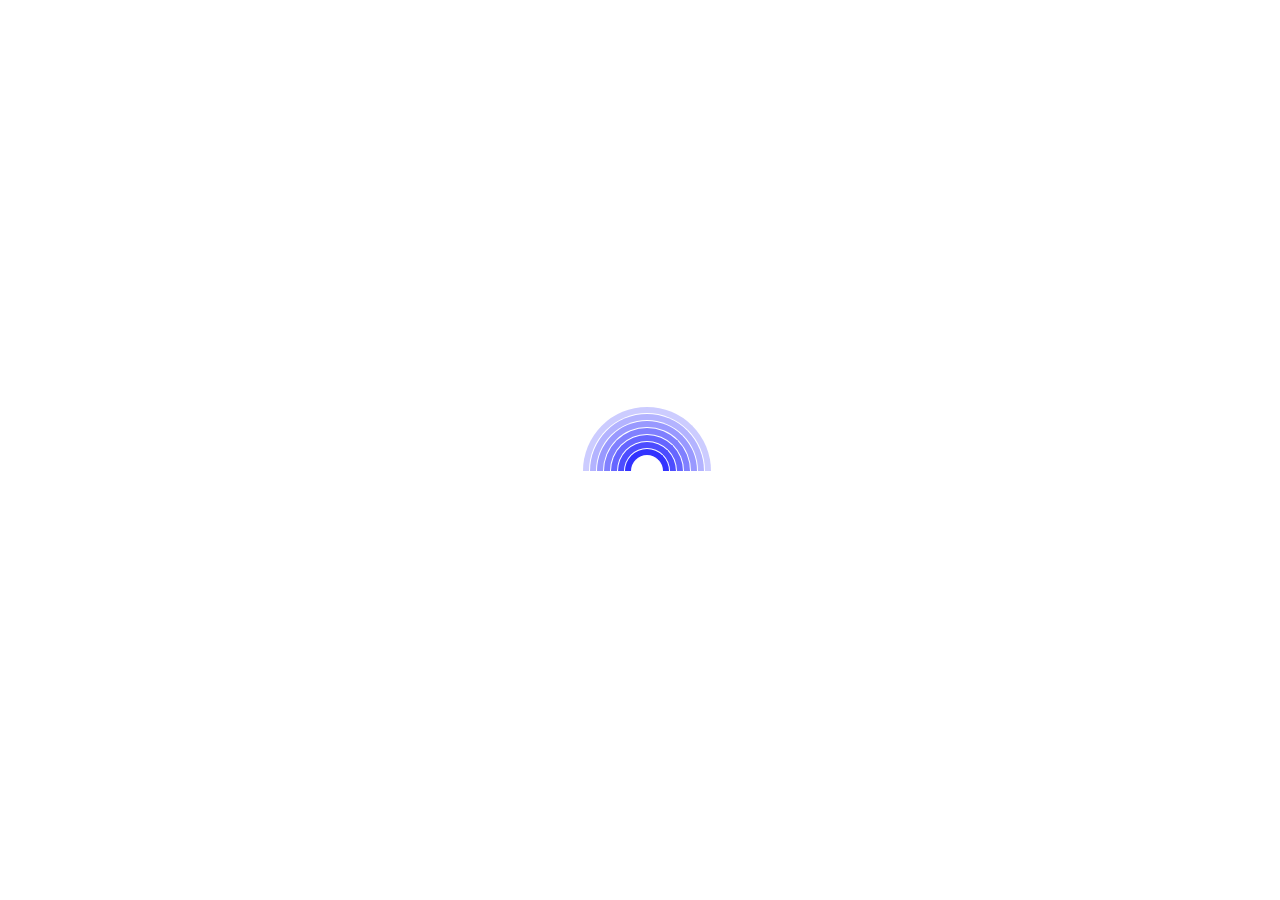
==== index.html @ db83b1b9 "host1" ====
<!DOCTYPE html>
<html lang="en">

<head>
	<meta charset="utf-8">
	<meta http-equiv="X-UA-Compatible" content="IE=edge">
	<meta name="viewport" content="width=device-width, initial-scale=1">
	<meta name="description" content="Deals with Rc Aircrafts and other aerospace related activities">
	<meta name="keywords" content="Marketing,New Drone Tech,Innovative Projects">
	<meta name="author" content="Aerounwired">
	<meta name="viewport" content="width=device-width, initial-scale=1.0">

	<title>Aerounwired - Home</title>
	<link rel="shortcut icon" href="images/title/AERO1.ico" />
	<!-- Bootstrap -->
	<link href="css/bootstrap.min.css" rel="stylesheet">
	<link href="css/owl.carousel.css" rel="stylesheet">
	<link rel="stylesheet" href="css/font-awesome.min.css">
	<link rel="stylesheet" href="css/animate.css">
	<link href="css/prettyPhoto.css" rel="stylesheet">
	<link href="css/style.css" rel="stylesheet" />
	<link href="css/profile.css" rel="stylesheet" />
	<link href="css/hover.css" rel="stylesheet" />
	<link href="css/h.css" rel="stylesheet" />
	<!-- HTML5 shim and Respond.js for IE8 support of HTML5 elements and media queries -->
	<!-- WARNING: Respond.js doesn't work if you view the page via file:// -->
	<!--[if lt IE 9]>
      <script src="https://oss.maxcdn.com/html5shiv/3.7.2/html5shiv.min.js"></script>
      <script src="https://oss.maxcdn.com/respond/1.4.2/respond.min.js"></script>
    <![endif]-->

</head>

<body onload="myFunction()" style="margin: 0px">
	<section id="loader" class="wrapper">
		<div class="spinner">
			<i></i>
			<i></i>
			<i></i>
			<i></i>
			<i></i>
			<i></i>
			<i></i>
		</div>
	</section>
	<div id="page" style="display: none">

		<header>
			<nav class="navbar navbar-default navbar-fixed-top" role="navigation">
				<div class="navigation">
					<div class="container">
						<div class="navbar-header">

							<button type="button" class="navbar-toggle collapsed" data-toggle="collapse"
								data-target=".navbar-collapse.collapse">
								<span class="sr-only">Toggle navigation</span>
								<span class="icon-bar"></span>
								<span class="icon-bar"></span>
								<span class="icon-bar"></span>
							</button>
							<div style="margin-left: 30px ">
								<img class="logo1" src="images/aelogo.jpg">
							</div>
						</div>

						<div class="navbar-collapse collapse">
							<div class="menu">
								<ul class="nav nav-tabs" role="tablist">
									<li role="presentation"><a href="index.html" class="active"
											style="color: #269abc">Home</a></li>
									<li role="presentation"><a href="about.html">About Us</a></li>
									<li role="presentation"><a href="project.html">Projects</a></li>
									<li role="presentation"><a href="gallery.html">Gallery</a></li>
									<li role="presentation"><a href="alumni.html">Alumni</a></li>
									<li role="presentation"><a href="contact.html">Contact Us</a></li>
								</ul>
							</div>
						</div>

					</div>
				</div>
			</nav>
		</header>

		<section id="main-slider" class="no-margin">
			<div class="carousel slide">
				<div class="carousel-inner">
					<div class="item active" style="background-image: url(images/plane.jpg)">
						<div class="container">
							<div class="row slide-margin">
								<div class="col-sm-6">
									<div class="carousel-content">
										<h2 class="animation animated-item-1">Aero<font size="6px"
												face="verdana,Andale Mono"><span style="color: blue">unwired</span>
											</font>
										</h2>
										<p class="animation animated-item-2">Sky was never the limit</p>

									</div>
								</div>



							</div>
						</div>
					</div>
					<!--/.item-->
				</div>
				<!--/.carousel-inner-->
			</div>
			<!--/.carousel-->
		</section>
		<!--/#main-slider-->

		<div class="feature">

			<div class="container">
				<div class="text-center">
					<h2>Projects</h2>
				</div>

				<div class="proj1">
					<div class="text-center">
						<div class="col-md-3">
							<div class="hi-icon-wrap hi-icon-effect wow fadeInDown" data-wow-duration="1000ms"
								data-wow-delay="300ms">
								<a href="project.html#drone" title="View project Drone"><i class="fa "><img width="50px"
											height="50px" src="images/projects/drone.png"></i></a>
								<h2>Drone</h2>
								<p>Surveillance</p>
							</div>
						</div>
						<div class="col-md-3">
							<div class="hi-icon-wrap hi-icon-effect wow fadeInDown" data-wow-duration="1000ms"
								data-wow-delay="600ms">
								<a href="project.html#tv" title="View project thrust vectoring"><i class="fa "><img
											width="50px" height="50px" src="images/projects/thrust.png"></i></a>
								<h2>Thrust Vectoring</h2>
								<p>Efficient manuverability</p>
							</div>
						</div>
						<div class="col-md-3">
							<div class="hi-icon-wrap hi-icon-effect wow fadeInDown" data-wow-duration="1000ms"
								data-wow-delay="900ms">
								<a href="project.html#fin" title="View project Rocket Aerodynamics"><i class="fa"><img
											width="50px" height="50px" src="images/projects/rocket.png"></i></a>
								<h2>Rocket Aerodynamics</h2>
								<p>Fin Stabilization</p>
							</div>
						</div>
						<div class="col-md-3">
							<div class="hi-icon-wrap hi-icon-effect wow fadeInDown" data-wow-duration="1000ms"
								data-wow-delay="1200ms">
								<a href="project.html#vtol" title="View project vtol"><i class="fa"><img width="50px"
											height="50px" src="images/projects/vtol.png"></i></a>
								<h2>VTOL</h2>
								<p>Faster Take-Off And Landing</p>
							</div>
						</div>

						<div class="col-md-3">
							<div class="hi-icon-wrap hi-icon-effect wow fadeInDown" data-wow-duration="1000ms"
								data-wow-delay="1500ms">
								<i class="fa"><img width="50px" height="50px" src="images/projects/hovercraft.png"></i>
								<h2>Hovercraft</h2>
								<p>Hover in style</p>
							</div>
						</div>

						<div class="col-md-3">
							<div class="hi-icon-wrap hi-icon-effect wow fadeInDown" data-wow-duration="1000ms"
								data-wow-delay="1800ms">
								<i class="fa"><img width="50px" height="50px" src="images/projects/ornithopter.png"></i>
								<h2>Ornithopter</h2>
								<p>Nature's Gifts</p>
							</div>
						</div>

						<div class="col-md-3">
							<div class="hi-icon-wrap hi-icon-effect wow fadeInDown" data-wow-duration="1000ms"
								data-wow-delay="2100ms">
								<i class="fa"><img width="50px" height="50px"
										src="images/projects/autonomousaircraft.png"></i>
								<h2>Autonomous Aircraft</h2>
								<p>New Era of Advancements</p>
							</div>
						</div>
						<div class="col-md-3">
							<div class="hi-icon-wrap hi-icon-effect wow fadeInDown" data-wow-duration="1000ms"
								data-wow-delay="2400ms">
								<i class="fa"><img width="50px" height="50px" src="images/projects/autogyro.png"></i>
								<h2>Autogyros</h2>
								<p>Brilliance in Conceptual Designx</p>
							</div>
						</div>


					</div>
				</div>




			</div>

		</div>



		<div class="about">
			<div class="container">
				<div class="col-md-6 wow fadeInDown" data-wow-duration="1000ms" data-wow-delay="300ms">
					<!--<h2 style="color: #b9def0">Videos</h2>-->
					<iframe width="100%" height="40%" src="https://www.youtube.com/embed/5TJd3Q3L1Hc" frameborder="0"
						allow="autoplay; encrypted-media" allowfullscreen></iframe>
					<p style="color: #b9def0">We at aerounwired aim to bring up the level and spirit of the club through
						compelling competitions and astounding models
					</p>
				</div>

				<div class="col-md-6 wow fadeInDown" data-wow-duration="1000ms" data-wow-delay="600ms">
					<h2 style="color: #b9def0">Get to know us</h2>
					<p style="color: #f0ad4e">"AeroUnwired" is an aero-modelling club, a branch of "Club Unwired",
						founded
						by the students of NIT Calicut who aspired to harness the knowledge of flight. <br>Inspired by
						the
						magnificent creatures with wings and technical aspects of the same, this club puts effort to
						build
						aircrafts and study the science of flight. The club offers knowledge to those who seek and
						invest
						their time in innovation. With a classic workspace to work, and supportive faculty members and
						seniors, this club welcomes all those who wish to learn. </p>


				</div>
			</div>
		</div>

		<div class="lates">
			<div class="container">
				<div class="text-center">
					<h2>Updates</h2>
				</div>

				<div class="col-md-4 wow fadeInDown" data-wow-duration="1000ms" data-wow-delay="300ms">
					<img src="images/updates/Pretathva_workshop.jpg" class="img-responsive " id="1"
						onclick="on1(this)" />
					<h3>Pre Tathva Workshop 2k19</h3>

				</div>

				<div id="displayy" onclick="off1(this)">

					<img class="ppp" src="images/updates/Pretathva_workshop.jpg" />
					<p class="para">
						<span class="head1" style="margin-top: 0px">Pretathva Workshop</span></br>

						<!-- An incredible idea combined with the determination and hardwork gives an array of beautiful
						features that will enrich a persons knowlegdge and his ability to shape things according to his
						needs.
 -->
						Fly!!! Hover!!! Did it work? Can we make things fly?<br>
And the answer is YES.<br>
Isn't it fascinating to know how things fly?  <br>
Well, what are you waiting for?<br>
Don't you want to fly your model?<br>
Come and get on board with us.<br>
AEROUNWIRED is here to take you to the skies.<br>
We proudly present to you our 2-day pre-Tathva workshop called<b> ICARUS</b>.<br>
Our workshop will have you complete one mesmerizing project.<br>
Book your tickets to fly high during your tenure at the NITC campus.<br>
Exclusively for first years.<br>
						<br>
						For more information contact <br><b> Arun  </b>: 7356469164<br>
						<b> Niveditha </b>: 9188477310<br>

						

					</p>

				</div>

				<div class="col-md-4 wow fadeInDown" data-wow-duration="1000ms" data-wow-delay="600ms">
					<img src="images/updates/stall.jpg" class="img-responsive" id="2" onclick="on1(this)" />
					<h3>Tathva 2019 stall</h3>
				</div>
				<div id="displayy1" onclick="off1(this)">

					<img class="ppp" src="images/updates/stall.jpg" />
					<p class="para">
						<span class="head1">Tathva Stall 2019</span></br>

						More information will be updated soon.
					</p>

				</div>

				<div class="col-md-4 wow fadeInDown" data-wow-duration="1000ms" data-wow-delay="100ms">
					<img src="images/updates/Albatross.jpg" class="img-responsive" id="3" onclick="on1(this)" />
					<h3>Albatross</h3>

				</div>
				<div id="displayy2" onclick="off1(this)">

					<img class="ppp" src="images/updates/Albatross.jpg" />
					<p class="para">
						<span class="head1">Albatross 2019</span></br>
						More information will be updated soon
					</p>

				</div>

			</div>
		</div>

		<section id="partner">
			<div class="container">
				<div class="center wow fadeInDown">
					<h2>Our Partners</h2>
					<p></p>
				</div>

				<div class="partners">
					<ul>
						<li style="min-height: 200px;min-width: 200px;display: inline-block"> <a
								href="http://www.glorodavionics.com/"><img class="img-responsive wow fadeInDown"
									data-wow-duration="1000ms" data-wow-delay="300ms"
									src="images/partners/logo3.png"></a>
						</li>
						<!--increase data wow delay for each sponser-->
					</ul>
				</div>
			</div>
			<!--/.container-->
		</section>
		<!--/#partner-->

		<div class="lates">
			<div class="container">








				<div class="c1">
					<h3 style="text-align:center">Location</h3>
					<div class="c2">

						Aero Unwired Workspace,<br>
						Student Amenities Centre,<br>
						NIT Calicut Campus,<br>
						Kozhikode,<br>
						Kerala.<br>
						Pin Code:673601

					</div>

				</div>



				<div style="border: none" class="c1">

					<h3 style="text-align:center">Get In Touch</h3>
					<div class="c2">

						<a class="gmail" href="mailto:aerounwired@nitc.ac.in" title="Contact us"> <img
								style="margin-top: -5px" src="images/title/gmail.png"> &nbsp aerounwired@nitc.ac.in </a>

					</div>

				</div>





			</div>


		</div>


		<footer>
			<div class="footer">
				<div class="container">

					<div class="college">
						<div class="col-md-6 c">
							<a href="http://www.nitc.ac.in"><img class="logo2" src="images/college/NITC_LOGO.png"></a>

							<div class=" cent" style="padding:5px">
								<p class="dis">National Institute of Technology<br>Calicut</p>
							</div>
						</div>
						<div class="col-md-6 cent " style="padding-top: 100px">
							<p class="dis1">Why Sponsor Us?</p>
							<div> Interested in sponsoring us. Start right now

								<!-- <div id="mySidepanel" class="sidepanel">
                                        <a href="javascript:void(0)" class="closebtn" onclick="closeNav()">×</a>
                                        <p> Why do we need your help?<br>
                                            Unfortunately, a major problem in participating in the above events is the lack of funds. Aero-Unwired intends to take part in the SAE ADC 2018 and Pragyan 2018. The team requires money for the fabrication of the plane, which requires balsa and for the electronic components which are used to control the plane. We are also involved in community projects for which we are short of money. Both events are coming soon and we need to start on these as soon as possible.
                                            Proceed to Milaap Crowdfunding site <a href="https://milaap.org/fundraisers/aerounwired">Milaap</a></p>
                                        <p>Contact Marketing Head for more info<a href="contact.html">Click here</a></p>
                                       
                                      </div>-->
								<div id="overlay1" onclick="off()">
									<div id="text1">

										<p class="hdd"> Why do we need your help?<br></p>
										<p class="hdd1">Unfortunately, a major problem in participating in the above
											events
											is the lack of funds. Aero-Unwired intends to take part in the SAE ADC 2020
											and
											Pragyan 2020. The team requires money for the fabrication of the plane,
											which
											requires balsa and for the electronic components which are used to control
											the
											plane. We are also involved in community projects for which we are short of
											money. Both events are coming soon and we need to start on these as soon as
											possible.
											<br><br>Proceed to Milaap Crowdfunding site <br><a class="hdd2"
												href="https://milaap.org/fundraisers/aerounwired">Milaap</a></p>
										<p class="hdd1">Contact Marketing Head for more info<br><a class="hdd2"
												href="contact.html">Click here</a></p>
									</div>
								</div>


								<div class="ion openbtn" onclick="on()">
									<div class="svg-wrapper">
										<svg height="60" width="320" xmlns="http://www.w3.org/2000/svg">
											<rect class="shape" height="60" width="320" />
										</svg>
										<div class="text">Sponsor</div>
									</div>
								</div>
							</div>
						</div>
						<div class="social-icon" style="text-align: center">
							<div class="col-md-12 font bounceIn">
								Follow us on social media
							</div>
							<div class="row">
								<a href="https://www.facebook.com/UnwiredAeroNitCalicut" class="f"><i
										class="fa fa-facebook"></i></a>
								<a href="https://www.linkedin.com/company/aerounwired/" class="linn"><i
										class="fa fa-linkedin"></i></a>
								<a href="https://www.youtube.com/channel/UCjcbbcK1VAgwusNnKY3JDrQ" class="yo"> <i
										class="fa fa-youtube-play"></i></a>
								<a href="https://www.instagram.com/club_aerounwired/" class="in"><i
										class="fa fa-instagram"></i></a>
							</div>
						</div>

						<div class="col-md-4 col-md-offset-4">
							<div class="copyright">
								Copyright @ClubAerounwired
							</div>

						</div>
					</div>

					<div class="pull-right">
						<a href="#home" class="scrollup"><i style="color: white" class="fa fa-angle-up fa-3x"></i></a>
					</div>
				</div>
		</footer>




	</div>

	<!-- jQuery (necessary for Bootstrap's JavaScript plugins) -->
	<script src="js/jquery-2.1.1.min.js"></script>
	<!-- Include all compiled plugins (below), or include individual files as needed -->
	<script src="js/bootstrap.min.js"></script>
	<script src="js/jquery.prettyPhoto.js"></script>
	<script src="js/jquery.isotope.min.js"></script>
	<script src="js/wow.min.js"></script>
	<script src="js/script.js"></script>
	<script src="js/functions.js"></script>
	<script src="js/owl.carousel.js"></script>
	<script>
		var myVar;
		var d = new Date();
		var day = d.getDay();
		var month = d.getMonth();

		function checkdate() {
			if (day > 12 && month > 3) {
				document.getElementById("update").style.display = "none";
			}
		}
		/*function openNav() {
		  document.getElementById("mySidepanel").style.width = "100%";
		}
		
		function closeNav() {
		  document.getElementById("mySidepanel").style.width = "0";
		}*/
		function on() {
			document.getElementById("overlay1").style.display = "block";
		}

		function off() {
			document.getElementById("overlay1").style.display = "none";
		}
		function myFunction() {
			myVar = setTimeout(showPage, 2500);
		}

		function showPage() {
			document.getElementById("loader").style.display = "none";
			document.getElementById("page").style.display = "block";
		}
		function on1(e) {

			var ab = e.id;
			if (ab == "1") {
				document.getElementById("displayy").style.animationName = "slide1";
				document.getElementById("displayy").style.display = "block";
			}
			else if (ab == "2") {

				document.getElementById("displayy1").style.animationName = "slide1";
				document.getElementById("displayy1").style.display = "block";

			}
			else if (ab == "3") {
				document.getElementById("displayy2").style.animationName = "slide1";
				document.getElementById("displayy2").style.display = "block";

			}
		}

		function off1(w) {
			var r = w.id;
			if (r == "displayy") {
				document.getElementById("displayy").style.animationName = "slide2";
				setTimeout(end, 500);
			}
			else if (r == "displayy1") {

				document.getElementById("displayy1").style.animationName = "slide2";
				setTimeout(end, 500);

			}
			else if (r == "displayy2") {
				document.getElementById("displayy2").style.animationName = "slide2";
				setTimeout(end, 500);

			}

		}
		function end() {
			document.getElementById("displayy").style.display = "none";
			document.getElementById("displayy1").style.display = "none";
			document.getElementById("displayy2").style.display = "none";
		}

	</script>

</body>

</html>
---- css/prettyPhoto.css ----
div.pp_default .pp_top,div.pp_default .pp_top .pp_middle,div.pp_default .pp_top .pp_left,div.pp_default .pp_top .pp_right,div.pp_default .pp_bottom,div.pp_default .pp_bottom .pp_left,div.pp_default .pp_bottom .pp_middle,div.pp_default .pp_bottom .pp_right{height:13px}
div.pp_default .pp_top .pp_left{background:url(../images/prettyPhoto/default/sprite.png) -78px -93px no-repeat}
div.pp_default .pp_top .pp_middle{background:url(../images/prettyPhoto/default/sprite_x.png) top left repeat-x}
div.pp_default .pp_top .pp_right{background:url(../images/prettyPhoto/default/sprite.png) -112px -93px no-repeat}
div.pp_default .pp_content .ppt{color:#f8f8f8}
div.pp_default .pp_content_container .pp_left{background:url(../images/prettyPhoto/default/sprite_y.png) -7px 0 repeat-y;padding-left:13px}
div.pp_default .pp_content_container .pp_right{background:url(../images/prettyPhoto/default/sprite_y.png) top right repeat-y;padding-right:13px}
div.pp_default .pp_next:hover{background:url(../images/prettyPhoto/default/sprite_next.png) center right no-repeat;cursor:pointer}
div.pp_default .pp_previous:hover{background:url(../images/prettyPhoto/default/sprite_prev.png) center left no-repeat;cursor:pointer}
div.pp_default .pp_expand{background:url(../images/prettyPhoto/default/sprite.png) 0 -29px no-repeat;cursor:pointer;width:28px;height:28px}
div.pp_default .pp_expand:hover{background:url(../images/prettyPhoto/default/sprite.png) 0 -56px no-repeat;cursor:pointer}
div.pp_default .pp_contract{background:url(../images/prettyPhoto/default/sprite.png) 0 -84px no-repeat;cursor:pointer;width:28px;height:28px}
div.pp_default .pp_contract:hover{background:url(../images/prettyPhoto/default/sprite.png) 0 -113px no-repeat;cursor:pointer}
div.pp_default .pp_close{width:30px;height:30px;background:url(../images/prettyPhoto/default/sprite.png) 2px 1px no-repeat;cursor:pointer}
div.pp_default .pp_gallery ul li a{background:url(../images/prettyPhoto/default/default_thumb.png) center center #f8f8f8;border:1px solid #aaa}
div.pp_default .pp_social{margin-top:7px}
div.pp_default .pp_gallery a.pp_arrow_previous,div.pp_default .pp_gallery a.pp_arrow_next{position:static;left:auto}
div.pp_default .pp_nav .pp_play,div.pp_default .pp_nav .pp_pause{background:url(../images/prettyPhoto/default/sprite.png) -51px 1px no-repeat;height:30px;width:30px}
div.pp_default .pp_nav .pp_pause{background-position:-51px -29px}
div.pp_default a.pp_arrow_previous,div.pp_default a.pp_arrow_next{background:url(../images/prettyPhoto/default/sprite.png) -31px -3px no-repeat;height:20px;width:20px;margin:4px 0 0}
div.pp_default a.pp_arrow_next{left:52px;background-position:-82px -3px}
div.pp_default .pp_content_container .pp_details{margin-top:5px}
div.pp_default .pp_nav{clear:none;height:30px;width:110px;position:relative}
div.pp_default .pp_nav .currentTextHolder{font-family:Georgia;font-style:italic;color:#999;font-size:11px;left:75px;line-height:25px;position:absolute;top:2px;margin:0;padding:0 0 0 10px}
div.pp_default .pp_close:hover,div.pp_default .pp_nav .pp_play:hover,div.pp_default .pp_nav .pp_pause:hover,div.pp_default .pp_arrow_next:hover,div.pp_default .pp_arrow_previous:hover{opacity:0.7}
div.pp_default .pp_description{font-size:11px;font-weight:700;line-height:14px;margin:5px 50px 5px 0}
div.pp_default .pp_bottom .pp_left{background:url(../images/prettyPhoto/default/sprite.png) -78px -127px no-repeat}
div.pp_default .pp_bottom .pp_middle{background:url(../images/prettyPhoto/default/sprite_x.png) bottom left repeat-x}
div.pp_default .pp_bottom .pp_right{background:url(../images/prettyPhoto/default/sprite.png) -112px -127px no-repeat}
div.pp_default .pp_loaderIcon{background:url(../images/prettyPhoto/default/loader.gif) center center no-repeat}
div.light_rounded .pp_top .pp_left{background:url(../images/prettyPhoto/light_rounded/sprite.png) -88px -53px no-repeat}
div.light_rounded .pp_top .pp_right{background:url(../images/prettyPhoto/light_rounded/sprite.png) -110px -53px no-repeat}
div.light_rounded .pp_next:hover{background:url(../images/prettyPhoto/light_rounded/btnNext.png) center right no-repeat;cursor:pointer}
div.light_rounded .pp_previous:hover{background:url(../images/prettyPhoto/light_rounded/btnPrevious.png) center left no-repeat;cursor:pointer}
div.light_rounded .pp_expand{background:url(../images/prettyPhoto/light_rounded/sprite.png) -31px -26px no-repeat;cursor:pointer}
div.light_rounded .pp_expand:hover{background:url(../images/prettyPhoto/light_rounded/sprite.png) -31px -47px no-repeat;cursor:pointer}
div.light_rounded .pp_contract{background:url(../images/prettyPhoto/light_rounded/sprite.png) 0 -26px no-repeat;cursor:pointer}
div.light_rounded .pp_contract:hover{background:url(../images/prettyPhoto/light_rounded/sprite.png) 0 -47px no-repeat;cursor:pointer}
div.light_rounded .pp_close{width:75px;height:22px;background:url(../images/prettyPhoto/light_rounded/sprite.png) -1px -1px no-repeat;cursor:pointer}
div.light_rounded .pp_nav .pp_play{background:url(../images/prettyPhoto/light_rounded/sprite.png) -1px -100px no-repeat;height:15px;width:14px}
div.light_rounded .pp_nav .pp_pause{background:url(../images/prettyPhoto/light_rounded/sprite.png) -24px -100px no-repeat;height:15px;width:14px}
div.light_rounded .pp_arrow_previous{background:url(../images/prettyPhoto/light_rounded/sprite.png) 0 -71px no-repeat}
div.light_rounded .pp_arrow_next{background:url(../images/prettyPhoto/light_rounded/sprite.png) -22px -71px no-repeat}
div.light_rounded .pp_bottom .pp_left{background:url(../images/prettyPhoto/light_rounded/sprite.png) -88px -80px no-repeat}
div.light_rounded .pp_bottom .pp_right{background:url(../images/prettyPhoto/light_rounded/sprite.png) -110px -80px no-repeat}
div.dark_rounded .pp_top .pp_left{background:url(../images/prettyPhoto/dark_rounded/sprite.png) -88px -53px no-repeat}
div.dark_rounded .pp_top .pp_right{background:url(../images/prettyPhoto/dark_rounded/sprite.png) -110px -53px no-repeat}
div.dark_rounded .pp_content_container .pp_left{background:url(../images/prettyPhoto/dark_rounded/contentPattern.png) top left repeat-y}
div.dark_rounded .pp_content_container .pp_right{background:url(../images/prettyPhoto/dark_rounded/contentPattern.png) top right repeat-y}
div.dark_rounded .pp_next:hover{background:url(../images/prettyPhoto/dark_rounded/btnNext.png) center right no-repeat;cursor:pointer}
div.dark_rounded .pp_previous:hover{background:url(../images/prettyPhoto/dark_rounded/btnPrevious.png) center left no-repeat;cursor:pointer}
div.dark_rounded .pp_expand{background:url(../images/prettyPhoto/dark_rounded/sprite.png) -31px -26px no-repeat;cursor:pointer}
div.dark_rounded .pp_expand:hover{background:url(../images/prettyPhoto/dark_rounded/sprite.png) -31px -47px no-repeat;cursor:pointer}
div.dark_rounded .pp_contract{background:url(../images/prettyPhoto/dark_rounded/sprite.png) 0 -26px no-repeat;cursor:pointer}
div.dark_rounded .pp_contract:hover{background:url(../images/prettyPhoto/dark_rounded/sprite.png) 0 -47px no-repeat;cursor:pointer}
div.dark_rounded .pp_close{width:75px;height:22px;background:url(../images/prettyPhoto/dark_rounded/sprite.png) -1px -1px no-repeat;cursor:pointer}
div.dark_rounded .pp_description{margin-right:85px;color:#fff}
div.dark_rounded .pp_nav .pp_play{background:url(../images/prettyPhoto/dark_rounded/sprite.png) -1px -100px no-repeat;height:15px;width:14px}
div.dark_rounded .pp_nav .pp_pause{background:url(../images/prettyPhoto/dark_rounded/sprite.png) -24px -100px no-repeat;height:15px;width:14px}
div.dark_rounded .pp_arrow_previous{background:url(../images/prettyPhoto/dark_rounded/sprite.png) 0 -71px no-repeat}
div.dark_rounded .pp_arrow_next{background:url(../images/prettyPhoto/dark_rounded/sprite.png) -22px -71px no-repeat}
div.dark_rounded .pp_bottom .pp_left{background:url(../images/prettyPhoto/dark_rounded/sprite.png) -88px -80px no-repeat}
div.dark_rounded .pp_bottom .pp_right{background:url(../images/prettyPhoto/dark_rounded/sprite.png) -110px -80px no-repeat}
div.dark_rounded .pp_loaderIcon{background:url(../images/prettyPhoto/dark_rounded/loader.gif) center center no-repeat}
div.dark_square .pp_left,div.dark_square .pp_middle,div.dark_square .pp_right,div.dark_square .pp_content{background:#000}
div.dark_square .pp_description{color:#fff;margin:0 85px 0 0}
div.dark_square .pp_loaderIcon{background:url(../images/prettyPhoto/dark_square/loader.gif) center center no-repeat}
div.dark_square .pp_expand{background:url(../images/prettyPhoto/dark_square/sprite.png) -31px -26px no-repeat;cursor:pointer}
div.dark_square .pp_expand:hover{background:url(../images/prettyPhoto/dark_square/sprite.png) -31px -47px no-repeat;cursor:pointer}
div.dark_square .pp_contract{background:url(../images/prettyPhoto/dark_square/sprite.png) 0 -26px no-repeat;cursor:pointer}
div.dark_square .pp_contract:hover{background:url(../images/prettyPhoto/dark_square/sprite.png) 0 -47px no-repeat;cursor:pointer}
div.dark_square .pp_close{width:75px;height:22px;background:url(../images/prettyPhoto/dark_square/sprite.png) -1px -1px no-repeat;cursor:pointer}
div.dark_square .pp_nav{clear:none}
div.dark_square .pp_nav .pp_play{background:url(../images/prettyPhoto/dark_square/sprite.png) -1px -100px no-repeat;height:15px;width:14px}
div.dark_square .pp_nav .pp_pause{background:url(../images/prettyPhoto/dark_square/sprite.png) -24px -100px no-repeat;height:15px;width:14px}
div.dark_square .pp_arrow_previous{background:url(../images/prettyPhoto/dark_square/sprite.png) 0 -71px no-repeat}
div.dark_square .pp_arrow_next{background:url(../images/prettyPhoto/dark_square/sprite.png) -22px -71px no-repeat}
div.dark_square .pp_next:hover{background:url(../images/prettyPhoto/dark_square/btnNext.png) center right no-repeat;cursor:pointer}
div.dark_square .pp_previous:hover{background:url(../images/prettyPhoto/dark_square/btnPrevious.png) center left no-repeat;cursor:pointer}
div.light_square .pp_expand{background:url(../images/prettyPhoto/light_square/sprite.png) -31px -26px no-repeat;cursor:pointer}
div.light_square .pp_expand:hover{background:url(../images/prettyPhoto/light_square/sprite.png) -31px -47px no-repeat;cursor:pointer}
div.light_square .pp_contract{background:url(../images/prettyPhoto/light_square/sprite.png) 0 -26px no-repeat;cursor:pointer}
div.light_square .pp_contract:hover{background:url(../images/prettyPhoto/light_square/sprite.png) 0 -47px no-repeat;cursor:pointer}
div.light_square .pp_close{width:75px;height:22px;background:url(../images/prettyPhoto/light_square/sprite.png) -1px -1px no-repeat;cursor:pointer}
div.light_square .pp_nav .pp_play{background:url(../images/prettyPhoto/light_square/sprite.png) -1px -100px no-repeat;height:15px;width:14px}
div.light_square .pp_nav .pp_pause{background:url(../images/prettyPhoto/light_square/sprite.png) -24px -100px no-repeat;height:15px;width:14px}
div.light_square .pp_arrow_previous{background:url(../images/prettyPhoto/light_square/sprite.png) 0 -71px no-repeat}
div.light_square .pp_arrow_next{background:url(../images/prettyPhoto/light_square/sprite.png) -22px -71px no-repeat}
div.light_square .pp_next:hover{background:url(../images/prettyPhoto/light_square/btnNext.png) center right no-repeat;cursor:pointer}
div.light_square .pp_previous:hover{background:url(../images/prettyPhoto/light_square/btnPrevious.png) center left no-repeat;cursor:pointer}
div.facebook .pp_top .pp_left{background:url(../images/prettyPhoto/facebook/sprite.png) -88px -53px no-repeat}
div.facebook .pp_top .pp_middle{background:url(../images/prettyPhoto/facebook/contentPatternTop.png) top left repeat-x}
div.facebook .pp_top .pp_right{background:url(../images/prettyPhoto/facebook/sprite.png) -110px -53px no-repeat}
div.facebook .pp_content_container .pp_left{background:url(../images/prettyPhoto/facebook/contentPatternLeft.png) top left repeat-y}
div.facebook .pp_content_container .pp_right{background:url(../images/prettyPhoto/facebook/contentPatternRight.png) top right repeat-y}
div.facebook .pp_expand{background:url(../images/prettyPhoto/facebook/sprite.png) -31px -26px no-repeat;cursor:pointer}
div.facebook .pp_expand:hover{background:url(../images/prettyPhoto/facebook/sprite.png) -31px -47px no-repeat;cursor:pointer}
div.facebook .pp_contract{background:url(../images/prettyPhoto/facebook/sprite.png) 0 -26px no-repeat;cursor:pointer}
div.facebook .pp_contract:hover{background:url(../images/prettyPhoto/facebook/sprite.png) 0 -47px no-repeat;cursor:pointer}
div.facebook .pp_close{width:22px;height:22px;background:url(../images/prettyPhoto/facebook/sprite.png) -1px -1px no-repeat;cursor:pointer}
div.facebook .pp_description{margin:0 37px 0 0}
div.facebook .pp_loaderIcon{background:url(../images/prettyPhoto/facebook/loader.gif) center center no-repeat}
div.facebook .pp_arrow_previous{background:url(../images/prettyPhoto/facebook/sprite.png) 0 -71px no-repeat;height:22px;margin-top:0;width:22px}
div.facebook .pp_arrow_previous.disabled{background-position:0 -96px;cursor:default}
div.facebook .pp_arrow_next{background:url(../images/prettyPhoto/facebook/sprite.png) -32px -71px no-repeat;height:22px;margin-top:0;width:22px}
div.facebook .pp_arrow_next.disabled{background-position:-32px -96px;cursor:default}
div.facebook .pp_nav{margin-top:0}
div.facebook .pp_nav p{font-size:15px;padding:0 3px 0 4px}
div.facebook .pp_nav .pp_play{background:url(../images/prettyPhoto/facebook/sprite.png) -1px -123px no-repeat;height:22px;width:22px}
div.facebook .pp_nav .pp_pause{background:url(../images/prettyPhoto/facebook/sprite.png) -32px -123px no-repeat;height:22px;width:22px}
div.facebook .pp_next:hover{background:url(../images/prettyPhoto/facebook/btnNext.png) center right no-repeat;cursor:pointer}
div.facebook .pp_previous:hover{background:url(../images/prettyPhoto/facebook/btnPrevious.png) center left no-repeat;cursor:pointer}
div.facebook .pp_bottom .pp_left{background:url(../images/prettyPhoto/facebook/sprite.png) -88px -80px no-repeat}
div.facebook .pp_bottom .pp_middle{background:url(../images/prettyPhoto/facebook/contentPatternBottom.png) top left repeat-x}
div.facebook .pp_bottom .pp_right{background:url(../images/prettyPhoto/facebook/sprite.png) -110px -80px no-repeat}
div.pp_pic_holder a:focus{outline:none}
div.pp_overlay{background:#000;display:none;left:0;position:absolute;top:0;width:100%;z-index:9500}
div.pp_pic_holder{display:none;position:absolute;width:100px;z-index:10000}
.pp_content{height:40px;min-width:40px}
* html .pp_content{width:40px}
.pp_content_container{position:relative;text-align:left;width:100%}
.pp_content_container .pp_left{padding-left:20px}
.pp_content_container .pp_right{padding-right:20px}
.pp_content_container .pp_details{float:left;margin:10px 0 2px}
.pp_description{display:none;margin:0}
.pp_social{float:left;margin:0}
.pp_social .facebook{float:left;margin-left:5px;width:55px;overflow:hidden}
.pp_social .twitter{float:left}
.pp_nav{clear:right;float:left;margin:3px 10px 0 0}
.pp_nav p{float:left;white-space:nowrap;margin:2px 4px}
.pp_nav .pp_play,.pp_nav .pp_pause{float:left;margin-right:4px;text-indent:-10000px}
a.pp_arrow_previous,a.pp_arrow_next{display:block;float:left;height:15px;margin-top:3px;overflow:hidden;text-indent:-10000px;width:14px}
.pp_hoverContainer{position:absolute;top:0;width:100%;z-index:2000}
.pp_gallery{display:none;left:50%;margin-top:-50px;position:absolute;z-index:10000}
.pp_gallery div{float:left;overflow:hidden;position:relative}
.pp_gallery ul{float:left;height:35px;position:relative;white-space:nowrap;margin:0 0 0 5px;padding:0}
.pp_gallery ul a{border:1px rgba(0,0,0,0.5) solid;display:block;float:left;height:33px;overflow:hidden}
.pp_gallery ul a img{border:0}
.pp_gallery li{display:block;float:left;margin:0 5px 0 0;padding:0}
.pp_gallery li.default a{background:url(../images/prettyPhoto/facebook/default_thumbnail.gif) 0 0 no-repeat;display:block;height:33px;width:50px}
.pp_gallery .pp_arrow_previous,.pp_gallery .pp_arrow_next{margin-top:7px!important}
a.pp_next{background:url(../images/prettyPhoto/light_rounded/btnNext.png) 10000px 10000px no-repeat;display:block;float:right;height:100%;text-indent:-10000px;width:49%}
a.pp_previous{background:url(../images/prettyPhoto/light_rounded/btnNext.png) 10000px 10000px no-repeat;display:block;float:left;height:100%;text-indent:-10000px;width:49%}
a.pp_expand,a.pp_contract{cursor:pointer;display:none;height:20px;position:absolute;right:30px;text-indent:-10000px;top:10px;width:20px;z-index:20000}
a.pp_close{position:absolute;right:0;top:0;display:block;line-height:22px;text-indent:-10000px}
.pp_loaderIcon{display:block;height:24px;left:50%;position:absolute;top:50%;width:24px;margin:-12px 0 0 -12px}
#pp_full_res{line-height:1!important}
#pp_full_res .pp_inline{text-align:left}
#pp_full_res .pp_inline p{margin:0 0 15px}
div.ppt{color:#fff;display:none;font-size:17px;z-index:9999;margin:0 0 5px 15px}
div.pp_default .pp_content,div.light_rounded .pp_content{background-color:#fff}
div.pp_default #pp_full_res .pp_inline,div.light_rounded .pp_content .ppt,div.light_rounded #pp_full_res .pp_inline,div.light_square .pp_content .ppt,div.light_square #pp_full_res .pp_inline,div.facebook .pp_content .ppt,div.facebook #pp_full_res .pp_inline{color:#000}
div.pp_default .pp_gallery ul li a:hover,div.pp_default .pp_gallery ul li.selected a,.pp_gallery ul a:hover,.pp_gallery li.selected a{border-color:#fff}
div.pp_default .pp_details,div.light_rounded .pp_details,div.dark_rounded .pp_details,div.dark_square .pp_details,div.light_square .pp_details,div.facebook .pp_details{position:relative}
div.light_rounded .pp_top .pp_middle,div.light_rounded .pp_content_container .pp_left,div.light_rounded .pp_content_container .pp_right,div.light_rounded .pp_bottom .pp_middle,div.light_square .pp_left,div.light_square .pp_middle,div.light_square .pp_right,div.light_square .pp_content,div.facebook .pp_content{background:#fff}
div.light_rounded .pp_description,div.light_square .pp_description{margin-right:85px}
div.light_rounded .pp_gallery a.pp_arrow_previous,div.light_rounded .pp_gallery a.pp_arrow_next,div.dark_rounded .pp_gallery a.pp_arrow_previous,div.dark_rounded .pp_gallery a.pp_arrow_next,div.dark_square .pp_gallery a.pp_arrow_previous,div.dark_square .pp_gallery a.pp_arrow_next,div.light_square .pp_gallery a.pp_arrow_previous,div.light_square .pp_gallery a.pp_arrow_next{margin-top:12px!important}
div.light_rounded .pp_arrow_previous.disabled,div.dark_rounded .pp_arrow_previous.disabled,div.dark_square .pp_arrow_previous.disabled,div.light_square .pp_arrow_previous.disabled{background-position:0 -87px;cursor:default}
div.light_rounded .pp_arrow_next.disabled,div.dark_rounded .pp_arrow_next.disabled,div.dark_square .pp_arrow_next.disabled,div.light_square .pp_arrow_next.disabled{background-position:-22px -87px;cursor:default}
div.light_rounded .pp_loaderIcon,div.light_square .pp_loaderIcon{background:url(../images/prettyPhoto/light_rounded/loader.gif) center center no-repeat}
div.dark_rounded .pp_top .pp_middle,div.dark_rounded .pp_content,div.dark_rounded .pp_bottom .pp_middle{background:url(../images/prettyPhoto/dark_rounded/contentPattern.png) top left repeat}
div.dark_rounded .currentTextHolder,div.dark_square .currentTextHolder{color:#c4c4c4}
div.dark_rounded #pp_full_res .pp_inline,div.dark_square #pp_full_res .pp_inline{color:#fff}
.pp_top,.pp_bottom{height:20px;position:relative}
* html .pp_top,* html .pp_bottom{padding:0 20px}
.pp_top .pp_left,.pp_bottom .pp_left{height:20px;left:0;position:absolute;width:20px}
.pp_top .pp_middle,.pp_bottom .pp_middle{height:20px;left:20px;position:absolute;right:20px}
* html .pp_top .pp_middle,* html .pp_bottom .pp_middle{left:0;position:static}
.pp_top .pp_right,.pp_bottom .pp_right{height:20px;left:auto;position:absolute;right:0;top:0;width:20px}
.pp_fade,.pp_gallery li.default a img{display:none}
---- css/style.css ----
/* ==== Google font ==== */
@import url(
  http://fonts.googleapis.com/css?family=Open+Sans:400,
  300,
  700,
  600
);
@import url("font-awesome.css");
/* ==== overwrite bootstrap standard ==== */
@import url("animate.css");
#displayy, #displayy1, #displayy2 {
  display: none;
  position: fixed;
  left: 0;
  top: 0;
  height: 100%;
  width: 100%;
  background-color: #000;
  animation:slide1 .5s ease-in-out;
  
  padding: 10% 0;
  z-index: 1;
}
.para {
  position: relative;
  color: white;
  width: 50%;
  float: right;
  padding: 10% 10%;

  vertical-align: middle;
  text-align: center;
}
@keyframes slide1 {
  from {
    opacity: 0;
    top:100%;
    left: 100%;
  
  }
  to {
    opacity: 0.9;
    top: 0;
    left:0;}
}

@keyframes slide2 {
  
  from {
    opacity: 0.9;
    top: 0;
    left:0;}
    to{
    opacity: 0;
    top:100%;
    left: 100%;
  
  }
}
.ppp {
  opacity: 1 !important;
  z-index: 1;
    position: relative;
  float: left;
  left: 0;
  width: 50%;
  padding: 5%;
 
  text-align: center;
  display: inline-block;
}


.c {
  padding-top: 40px;
}
.ion {
  margin-top: 50px;
  height: auto;
  padding: 15px;
  text-align: center;
}
.cent {
  text-align: center;
  padding-top: 40px;
}
.dis {
  color: white;
  font-size: 1.3em;
  font-weight: 200;
  font-family: GT Walsheim, Sans-serif;
}
.dis1 {
  color: white;
  font-size: 1.5em;
  font-weight: 700;
  font-family: Palanquin, Montserrat;
}
.college {
  width: 100%;
  height: auto;
  color: white;

  text-align: center;
}
.logo2 {
  height: 10em;
  width: 8em;
}
.colo {
  background-color: #87cefa;
  padding: 20px;
  width: 100%;
  height: 250px;
}
.al {
  width: 80%;
  height: 2px;
  display: inline-block;
  background-color: #dcdcdc;
}
.title2 {
  letter-spacing: 3px;
  font-weight: 400;

  font-family: Good Times;
}
.rectangle {
  height: 2px;
  align: center;
  position: absolute;
  background-color: black;

  animation-name: rec;
  animation-timing-function: 0.3s ease-in;
  animation-duration: 3s;

  animation-iteration-count: infinite;
}
.rectangle1 {
  height: 2px;
  position: absolute;
  z-index: -100000;

  background-color: #6666ff;

  animation-name: rec1;
  animation-timing-function: 0.9s ease-in;
  animation-duration: 3s;

  animation-iteration-count: infinite;
}
@keyframes rec {
  0% {
    width: 0px;
    left: 50%;
  }
  30% {
    width: 30%;
    left: 60%;
  }
  70% {
    width: 30%;
    left: 10%;
  }
  100% {
    width: 0px;
    left: 50%;
  }
}
@keyframes rec1 {
  0% {
    width: 0px;
    left: 100%;
  }
  25% {
    width: 30%;
    right: 60%;
  }
  50% {
    width: 2px;
    height: 2px;
    left: 10%;
    top: 80%;
  }
  75% {
    width: 2px;
    height: 30%;
    left: 10%;
    top: 50%;
  }
  100% {
    width: 0px;
    left: 10%;
    top: 0%;
  }
}
#page {
  height: auto;
  width: auto;
  animation-name: k;
  animation-duration: 2s;
}
@keyframes k {
  from {
    opacity: 0;
  }
  to {
    opacity: 1;
  }
}

* {
  -webkit-box-sizing: border-box;
  -moz-box-sizing: border-box;
  box-sizing: border-box;
}

section.wrapper {
  padding: 40px 0;
  position: absolute;
  left: 45%;
  top: 40%;
  z-index: 1;
  animation-name: k;
  animation-duration: 2s;
  animation-timing-function: ease-in-out;
}
section.wrapper.dark {
  background: #313134;
}

div.spinner {
  -moz-animation: rotate 10s infinite linear;
  -webkit-animation: rotate 10s infinite linear;
  animation: rotate 10s infinite linear;
  position: relative;
  display: block;
  margin: auto;
  width: 142px;
  height: 142px;
}
div.spinner i {
  -moz-animation: rotate 3s infinite cubic-bezier(0.09, 0.6, 0.8, 0.03);
  -webkit-animation: rotate 3s infinite cubic-bezier(0.09, 0.6, 0.8, 0.03);
  animation: rotate 3s infinite cubic-bezier(0.09, 0.6, 0.8, 0.03);
  -moz-transform-origin: 50% 100% 0;
  -webkit-transform-origin: 50% 100% 0;
  transform-origin: 50% 100% 0;
  position: absolute;
  display: inline-block;
  top: 50%;
  left: 50%;
  border: solid 6px transparent;
  border-bottom: none;
}
div.spinner i:nth-child(1) {
  -moz-animation-timing-function: cubic-bezier(0.09, 0.3, 0.12, 0.03);
  -webkit-animation-timing-function: cubic-bezier(0.09, 0.3, 0.12, 0.03);
  animation-timing-function: cubic-bezier(0.09, 0.3, 0.12, 0.03);
  width: 44px;
  height: 22px;
  margin-top: -22px;
  margin-left: -22px;
  border-color: #3333ff;
  border-top-left-radius: 36px;
  border-top-right-radius: 36px;
}
div.spinner i:nth-child(2) {
  -moz-animation-timing-function: cubic-bezier(0.09, 0.6, 0.24, 0.03);
  -webkit-animation-timing-function: cubic-bezier(0.09, 0.6, 0.24, 0.03);
  animation-timing-function: cubic-bezier(0.09, 0.6, 0.24, 0.03);
  width: 58px;
  height: 29px;
  margin-top: -29px;
  margin-left: -29px;
  border-color: #4d4dff;
  border-top-left-radius: 42px;
  border-top-right-radius: 42px;
}
div.spinner i:nth-child(3) {
  -moz-animation-timing-function: cubic-bezier(0.09, 0.9, 0.36, 0.03);
  -webkit-animation-timing-function: cubic-bezier(0.09, 0.9, 0.36, 0.03);
  animation-timing-function: cubic-bezier(0.09, 0.9, 0.36, 0.03);
  width: 72px;
  height: 36px;
  margin-top: -36px;
  margin-left: -36px;
  border-color: #6666ff;
  border-top-left-radius: 48px;
  border-top-right-radius: 48px;
}
div.spinner i:nth-child(4) {
  -moz-animation-timing-function: cubic-bezier(0.09, 1.2, 0.48, 0.03);
  -webkit-animation-timing-function: cubic-bezier(0.09, 1.2, 0.48, 0.03);
  animation-timing-function: cubic-bezier(0.09, 1.2, 0.48, 0.03);
  width: 86px;
  height: 43px;
  margin-top: -43px;
  margin-left: -43px;
  border-color: #8080ff;
  border-top-left-radius: 54px;
  border-top-right-radius: 54px;
}
div.spinner i:nth-child(5) {
  -moz-animation-timing-function: cubic-bezier(0.09, 1.5, 0.6, 0.03);
  -webkit-animation-timing-function: cubic-bezier(0.09, 1.5, 0.6, 0.03);
  animation-timing-function: cubic-bezier(0.09, 1.5, 0.6, 0.03);
  width: 100px;
  height: 50px;
  margin-top: -50px;
  margin-left: -50px;
  border-color: #9999ff;
  border-top-left-radius: 60px;
  border-top-right-radius: 60px;
}
div.spinner i:nth-child(6) {
  -moz-animation-timing-function: cubic-bezier(0.09, 1.8, 0.72, 0.03);
  -webkit-animation-timing-function: cubic-bezier(0.09, 1.8, 0.72, 0.03);
  animation-timing-function: cubic-bezier(0.09, 1.8, 0.72, 0.03);
  width: 114px;
  height: 57px;
  margin-top: -57px;
  margin-left: -57px;
  border-color: #b3b3ff;
  border-top-left-radius: 66px;
  border-top-right-radius: 66px;
}
div.spinner i:nth-child(7) {
  -moz-animation-timing-function: cubic-bezier(0.09, 2.1, 0.84, 0.03);
  -webkit-animation-timing-function: cubic-bezier(0.09, 2.1, 0.84, 0.03);
  animation-timing-function: cubic-bezier(0.09, 2.1, 0.84, 0.03);
  width: 128px;
  height: 64px;
  margin-top: -64px;
  margin-left: -64px;
  border-color: #ccccff;
  border-top-left-radius: 72px;
  border-top-right-radius: 72px;
}
div.spinner i:nth-child(8) {
  -moz-animation-timing-function: cubic-bezier(0.09, 2.4, 0.96, 0.03);
  -webkit-animation-timing-function: cubic-bezier(0.09, 2.4, 0.96, 0.03);
  animation-timing-function: cubic-bezier(0.09, 2.4, 0.96, 0.03);
  width: 142px;
  height: 71px;
  margin-top: -71px;
  margin-left: -71px;
  border-color: #e6e6ff;
  border-top-left-radius: 78px;
  border-top-right-radius: 78px;
}

@-moz-keyframes rotate {
  to {
    -moz-transform: rotate(360deg);
    transform: rotate(360deg);
  }
}
@-webkit-keyframes rotate {
  to {
    -webkit-transform: rotate(360deg);
    transform: rotate(360deg);
  }
}
@keyframes rotate {
  to {
    -moz-transform: rotate(360deg);
    -ms-transform: rotate(360deg);
    -webkit-transform: rotate(360deg);
    transform: rotate(360deg);
  }
}
.alumnii {
  text-align: center;
  width: 100%;
  height: auto;
}
.img-fac {
  width: 230px;
  height: 300px;
}
.img-stu {
  border-style: solid;
  border-radius: 50% !important;
  width: 180px;
  height: 180px;
}
.logo1 {
  width: 100px;
  height: 70px;
}
.mentor {
  text-align: center;
  width: 50%;
  float: left;
  display: inline-block;
}
.student {
  text-align: center;
  width: 33.33%;
  float: left;
  display: inline-block;
}

.gmail {
  text-decoration: none;
}
.gmail:hover {
  color: deeppink;
}

.contacts a {
  padding: 6px;
}
.fb:hover {
  color: blue;
}
.insta:hover {
  color: orange;
}
.link:hover {
  color: lightskyblue;
}
.ph {
  color: #1d44fe;
  transition: 1s;
}
.contacts:hover {
  background-color: rgba(247, 249, 249, 0.8);
  transition: 0.5s;
  transform: scale(1.1, 1.1);
}

.ph:hover {
  color: black;
  font-size: 15px;
  transition: 1s;
}

.contacts {
  width: 400px;

  display: inline-block;
  border-radius: 5px 5px 5px 5px;
  box-shadow: 0px 1px 5px #888;
  padding: 20px;
  margin: 10px;
  transition: 0.5s;
}
.yr {
  text-align: center;
  font-weight: 600;
  width: 100%;
  float: left;
  position: relative;
  font-family: Neue Helvetica®, Avenir;
  padding: 20px;
  font-size: 20px;
}
.fac-p {
  line-height: 20px;
  font-weight: 200;
  font-size: 17px;
  font-family: Caviar Dreams, Arial;
}
.stu-p {
  font-weight: 200;
  font-size: 17px;
  font-family: Archivo;
}
.head1 {
  margin-top: 0px;
  font-family: Georgia, "Times New Roman", Times, serif;
  font-size: 4rem;
}
@media (max-width: 768px) {
  .contacts {
    float: none;
    transition: none;
    width: 320px;
  }
  .contacts:hover {
    transform: none;
  }
  .mentor {
    float: none;
    width: 100%;
  }
  .student {
    float: none;
    width: 100%;
  }
  .logo1 {
    width: 70px;
    height: 50px;
  }
  .menu ul.nav-tabs li {
    color: #000;
    float: right;
    text-align: center;
    width: 100%;
  }
  .img-fac {
    transform: scale(0.7);
  }
  .img-stu {
    transform: scale(0.9);
  }
  section.wrapper {
    transform: scale(0.6);
    left: 31%;
    top: 30%;
  }

  .cent {
    padding: 0px;
    padding-top: -20px;
    border-bottom: 2px solid rgb(97, 97, 97);
  }
  .c {
    padding: none;
  }
  .head1 {
    font-size: 3rem;
  }
  .ppp, .para{
    font-size: 1rem;
    width: 100%;
    padding:5%;
    height: auto;
    line-height: 19px;
  }
}

.proj {
  width: 800px;
  height: 700px;
}
.responsive {
  height: auto;
  width: 100%;
}
.ppp:before {
  content: "\f013";
}
.circle {
  height: 200px;
  width: 200px;
  background-color: #555;
  border-radius: 50%;
}
.triangle-left {
  width: 0px;
  height: 0px;
  background-color: transparent;
  color: yellow;
  line-height: 0px;

  border-top: 200px solid transparent;
  border-right: 400px solid rgba();
  border-bottom: 200px solid transparent;
}

.c1 {
  height: 100%;
  float: left;
  display: inline-block;
  text-align: center;
  float: left;
  // border-right: 1px solid rgba(128,128,128,.4);

  width: 50%;
  padding: 10px;
  border-right: 2px solid black;
}
@media (max-width: 768px) {
  .c1 {
    width: 100%;
    border-bottom: 2px solid black;
    border-right: none;
  }
}
.c2 {
  text-align: center;
  width: 100%;
  display: inline-block;
}
@media (min-width: 768px) {
  .c2 {
    font-size: 17px;
    font-family: sans-serif;
    font-weight: 100;
  }
  .mentor {
    font-size: 17px;
  }
}
.con {
  width: 100%;
  height: 500px;
  background-color: green;
}
active1 {
  color: #31b0d5;
}

body {
  font-family: "Open Sans", Arial, sans-serif;
  font-size: 16px;
  font-weight: 300;
  line-height: 1.6em;

  overflow-x: hidden;
}

h1,
h2,
h3,
h4,
h5,
h6 {
  color: #4e4e4e;
  line-height: 1.1em;
}

p {
  color: #333;
  font-family: "Source Sans Pro", "Arial", sans-serif;
  font-size: 16px;
}
a {
  text-decoration: none;
  transition: all 0.1s ease-in-out;
  -moz-transition: all 0.1s ease-in-out;
  -webkit-transition: all 0.1s ease-in-out;
  -o-transition: all 0.1s ease-in-out;
  outline: none;
  color: #333;
}
a:hover {
  text-decoration: none;
  color: #eee;
}

.btn-primary {
  padding: 8px 20px;
  background: #1bbd36;
  color: #fff;
  border-radius: 4px;
  border: none;
  margin-top: 10px;
}

.text-center h2 {
  margin-bottom: 30px;
}

.text-center p {
  margin-bottom: 50px;
  color: #333;
}

.btn-default {
  color: #333;
  background-color: #fff;
  border-color: #fff;
  text-transform: uppercase;
  font-size: 18px;
  border-radius: 30px;
  margin-left: -10px;
}

#breadcrumb {
  background-color: #1bbd36;
  margin-top: -20px;
}

.breadcrumb {
  list-style: none;
  background-color: #1bbd36;
  border-radius: 0px;
  padding: 3px 10px;
}

.breadcrumb li {
  text-transform: uppercase;
  margin-top: 125px;
  font-weight: 600;
}

/*===========================
  Menu and Navigation
============================ */
.navigation {
  background-color: #fff;
  padding: 0;
}

.navbar-brand h1 {
  margin-top: 9px;
  padding-top: 5px;
  float: left;
  font-size: 25px;
  color: #333;
  text-transform: uppercase;
  font-weight: 900;
}
.navbar-brand h1 span {
  color: #1bbd36;
}

.menu {
  font-size: 12px;
  float: right;
  text-transform: uppercase;
  font-weight: 700;
}

.menu ul.nav-tabs li {
  color: #000;
}

.nav-tabs {
  border-bottom: 0;
}
.nav-tabs > li {
  float: left;
  margin-bottom: 0;
}
.nav-tabs > li > a {
  border-radius: 0;
  color: #333;
  padding: 30px;
}

.nav-tabs > li > a:hover {
  color: #00abf0;
  border-color: #fff #fff #fff;
  border-radius: 0;
  background-color: #fff;
  transition: all 0.3s ease-in-out;
  -moz-transition: all 0.3s ease-in-out;
  -webkit-transition: all 0.3s ease-in-out;
  -o-transition: all 0.3s ease-in-out;
}
.nav-tabs > li > a.active {
  color: #1bbd36;
  border-radius: 0;
  transition: all 0.3s ease-in-out;
  -moz-transition: all 0.3s ease-in-out;
  -webkit-transition: all 0.3s ease-in-out;
  -o-transition: all 0.3s ease-in-out;
}

/*===========================
  slider
============================ */
#main-slider {
  margin-top: 40px;
}

#main-slider {
  position: relative;
}

.no-margin {
  margin: 0;
  padding: 0;
}

#main-slider .carousel .carousel-content {
  margin-top: 150px;
}

#main-slider .carousel .slide-margin {
  margin-top: 400px;
}

#main-slider .carousel h2 {
  color: #fff;
  text-transform: uppercase;
  font-size: 50px;
  font-weight: 800;
}

#main-slider .carousel h2 span {
  color: #1bbd36;
}

#main-slider .carousel h2 span spani {
  color: #000;
}

#main-slider .carousel p {
  color: #ddd;
  font-size: 25px;
}

#main-slider .carousel .btn-slide {
  padding: 8px 20px;
  background: #1bbd36;
  color: #fff;
  border-radius: 4px;
  margin-top: 25px;
  display: inline-block;
}

#main-slider .carousel .slider-img {
  text-align: right;
  position: absolute;
}

#main-slider .carousel .item {
  background-position: 50%;
  background-repeat: no-repeat;
  background-size: cover;
  left: 0 !important;
  opacity: 0;
  top: 0;
  position: absolute;
  width: 100%;

  display: block !important;
  -webkit-transition: opacity ease-in-out 500ms;
  -moz-transition: opacity ease-in-out 500ms;
  -o-transition: opacity ease-in-out 500ms;
  transition: opacity ease-in-out 500ms;
}

#main-slider .carousel .item:first-child {
  top: auto;
  position: relative;
}

#main-slider .carousel .item.active {
  opacity: 1;
  -webkit-transition: opacity ease-in-out 500ms;
  -moz-transition: opacity ease-in-out 500ms;
  -o-transition: opacity ease-in-out 500ms;
  transition: opacity ease-in-out 500ms;
  z-index: 1;
}

#main-slider .active .animation.animated-item-1 {
  -webkit-animation: fadeInUp 300ms linear 300ms both;
  -moz-animation: fadeInUp 300ms linear 300ms both;
  -o-animation: fadeInUp 300ms linear 300ms both;
  -ms-animation: fadeInUp 300ms linear 300ms both;
  animation: fadeInUp 300ms linear 300ms both;
}

#main-slider .active .animation.animated-item-2 {
  -webkit-animation: fadeInUp 300ms linear 600ms both;
  -moz-animation: fadeInUp 300ms linear 600ms both;
  -o-animation: fadeInUp 300ms linear 600ms both;
  -ms-animation: fadeInUp 300ms linear 600ms both;
  animation: fadeInUp 300ms linear 600ms both;
}

#main-slider .active .animation.animated-item-3 {
  -webkit-animation: fadeInUp 300ms linear 900ms both;
  -moz-animation: fadeInUp 300ms linear 900ms both;
  -o-animation: fadeInUp 300ms linear 900ms both;
  -ms-animation: fadeInUp 300ms linear 900ms both;
  animation: fadeInUp 300ms linear 900ms both;
}

#main-slider .active .animation.animated-item-4 {
  -webkit-animation: fadeInUp 300ms linear 1200ms both;
  -moz-animation: fadeInUp 300ms linear 1200ms both;
  -o-animation: fadeInUp 300ms linear 1200ms both;
  -ms-animation: fadeInUp 300ms linear 1200ms both;
  animation: fadeInUp 300ms linear 1200ms both;
}

.feature {
  padding: 50px;
}

.text-center i {
  font-size: 40px;
  margin-top: 70px;
  margin-bottom: 30px;
  color: #fff;
  padding: 50px;
  background: #000;
  border-radius: 50%;
  transition: 0.5s;
}

.text-center h2 {
  margin-top: 20px;
  margin-bottom: 20px;
  text-transform: uppercase;
  font-size: 20px;
  color: black;
}

.hi-icon-effect i.fa:hover {
  background: #00abf0;
  color: #000;
  -webkit-transition: color 300ms, background-color 300ms;
  -moz-transition: color 300ms, background-color 300ms;
  -o-transition: color 300ms, background-color 300ms;
  transition: color 300ms, background-color 300ms;
}

#partner {
  background-image: url("../images/index/back/bk3.jpg");
  background-attachment: fixed;
  background-size: cover;
  background-position: center;
}

#partner {
  color: #fff;
  text-align: center;
  padding: 100px;
}

#partner h2 {
  color: #fff;
  font-size: 30px;
  font-weight: 600;
}

#partner p {
  color: #fff;
  font-size: 20px;
}
.partners {
  display: inline-block;
  text-align: center;
}
@media (max-width: 768px) {
  .partners {
    margin-left: -40px;
  }
}
.partners ul {
  list-style: none;
  margin: 0;
  padding: 0;
}

.partners ul li {
  display: inline-block;
  float: left;
  width: 100%;
}

.partners ul li a img {
  margin-top: 50px;
}

#conatcat-info {
  background: #fff url(../images/contact.png) no-repeat 90% 0;
  padding: 30px 0;
}

.contact-info i {
  width: 60px;
  height: 60px;
  font-size: 40px;
  line-height: 60px;
  color: #fff;
  background: #000;
  text-align: center;
  border-radius: 6px;
}

.contact-info h2 {
  margin-top: 0;
  color: #000;
}

.contact-info {
  color: #000;
}

/* --- about us --- */
.aboutus {
  padding: 50px;
}

.aboutus img {
  border-radius: 6px;
}

.aboutus h3 {
  margin-bottom: 30px;
  font-weight: 800;
}

.aboutus h4 {
  margin-top: 30px;
  margin-bottom: 30px;
  font-weight: 700;
}

.skill h2 {
  margin-top: -10px;
  margin-bottom: 25px;
}

.progress-wrap {
  position: relative;
}

.progress .color1,
.progress .color1 .bar-width {
  background: #2d7da4;
}

.progress .color2,
.progress .color2 .bar-width {
  background: #6aa42f;
}

.progress .color3,
.progress .color3 .bar-width {
  background: #ffcc33;
}

.progress .color4,
.progress .color4 .bar-width {
  background: #db3615;
}

.progress,
.progress-bar {
  height: 15px;
  line-height: 15px;
  background: #e6e6e6;
  -webkit-box-shadow: none;
  -moz-box-shadow: none;
  box-shadow: none;
  border-radius: 0;
  overflow: visible;
  text-align: right;
}

.progress {
  position: relative;
}

.progress .bar-width {
  position: absolute;
  width: 40px;
  height: 20px;
  line-height: 20px;
  text-align: center;
  font-size: 16px;
  font-weight: 700;
  top: -30px;
  border-radius: 2px;
  margin-left: -30px;
}

.progress span {
  position: relative;
}

.progress span:before {
  content: " ";
  position: absolute;
  width: auto;
  height: auto;
  border-width: 8px 5px;
  border-style: solid;
  bottom: -15px;
  right: 8px;
}

.progress .color1 span:before {
  border-color: #2d7da4 transparent transparent transparent;
}

.progress .color2 span:before {
  border-color: #6aa42f transparent transparent transparent;
}

.progress .color3 span:before {
  border-color: #ffcc33 transparent transparent transparent;
}

.progress .color4 span:before {
  border-color: #db3615 transparent transparent transparent;
}

.about {
  padding: 50px;
  background-image: url("../images/index/back/bk2.jpg");
  background-attachment: fixed;
  background-size: cover;
}

.about h2 {
  margin-bottom: 30px;
}

.about img {
  margin-bottom: 30px;
  border-radius: 6px;
}

.our-team {
  padding: 50px;

  background-attachment: fixed;
  background-size: initial;
  background-image: url("../images/index/back/bk9.jpg");
}

.our-team h3 {
  margin-bottom: 30px;
  font-weight: 800;
}

.our-team h4 {
  margin-top: 20px;
  margin-bottom: 20px;
  font-weight: 600;
}

.our-team img {
  border-radius: 6px;
  margin-top: 30px;
}

.lates {
  padding: 50px;
}

.lates h2 {
  font-size: 20px;
  font-weight: 600;
  color: #333;
}

.lates img {
  margin-top: 30px;
  border-radius: 5px;
}

/* --- footer --- */
.footer {
  background: rgba(0, 0, 0, 0.8);
  padding: 15px 22px;
}

ul.social-network {
  list-style: none;
  margin-top: 20px;
  padding: 5px;
  transition: all 0.3s ease-in-out;
  -moz-transition: all 0.3s ease-in-out;
  -webkit-transition: all 0.3s ease-in-out;
  -o-transition: all 0.3s ease-in-out;
}

ul.social-network li {
  display: inline;
  margin: 0 18px;
  font-size: 25px;
}

ul.social-network li a {
  color: #d0d0d0;
}
.social-network li:hover .fa-twitter {
  color: #00abf0;
}
.social-network li:hover .fa-facebook {
  color: #39579a;
}
.social-network li:hover .fa-google-plus {
  color: #eb8984;
}
.social-network li:hover .fa-pinterest {
  color: #c9171e;
}
.social-network li:hover .fa-linkedin {
  color: #0077b5;
}
.social-network li:hover .fa-youtube-play {
  color: #c84941;
}
.social-network li:hover .fa-dribbble {
  color: #ea4c89;
}
.social-network li:hover .fa-pinterest-square {
  color: #ea4b49;
}

.copyright {
  padding: 10px;
  color: #ccc;
  text-align: center;
  font-family: ARVO, ALEGREYA, sans-serif;
}
.font {
  font-family: Cambria, Cochin, Georgia, Times, "Times New Roman", serif;
  color: #aaa;
  font-weight: 900;
  padding-top: 15px;
  text-align: center;
}
.copyright a {
  color: #000;
  text-transform: uppercase;
  font-weight: 600;
  font-size: 1px;
  text-shadow: none;
}

/* --- services --- */
.services {
  padding: 50px;
}

.services h3 {
  margin-bottom: 30px;
  font-weight: 800;
}

.services img {
  border-radius: 6px;
}

.sub-services img {
  border-radius: 6px;
}

.services p {
  margin-top: 30px;
  font-size: 15px;
  font-family: Source Sans;
}

.sub-services {
  padding: 50px;
  background: rgba(0, 0, 0, 0.3);
}

.sub-services p {
  margin-top: 30px;
  font-size: 15px;
  font-family: Source Sans;
}

.media .p {
  font-family: Source Sans;
}
.media-body p {
  margin-bottom: 30px;
  font-family: Roboto, Montserrat, Source Sans;
}

.media ul li {
  list-style: none;
}

.media i {
  color: #000;
  font-size: 50px;
}

.media h4 {
  font-size: 20px;
  font-weight: 600;
  color: #1bbd36;
}

/* --- portfolio --- */

#portfolio .center p {
  margin-top: 50px;
  margin-bottom: 50px;
  font-size: 18px;
}

.portfolio-items,
.portfolio-filter {
  list-style: none outside none;
  margin: 0 0 40px 0;
  padding: 0;
}

.portfolio-filter > li {
  display: inline-block;
}

.portfolio-filter > li a {
  background: none repeat scroll 0 0 #ffffff;
  font-size: 14px;
  font-weight: 400;
  margin-right: 20px;
  text-transform: uppercase;
  transition: all 0.9s ease 0s;
  -moz-transition: all 0.9s ease 0s;
  -webkit-transition: all 0.9s ease 0s;
  -o-transition: all 0.9s ease 0s;
  border: 1px solid #f2f2f2;
  outline: none;
  border-radius: 3px;
}

.portfolio-filter > li a:hover,
.portfolio-filter > li a.active {
  color: #fff;
  background: #1bbd36;
  border: 1px solid #1bbd36;
  box-shadow: none;
  -webkit-box-shadow: none;
}

.portfolio-items > li {
  float: left;
  padding: 0;
  -webkit-box-sizing: border-box;
  -moz-box-sizing: border-box;
  box-sizing: border-box;
}

.portfolio-item {
  margin: 0;
  padding: 0;
}

.overlay {
  margin-bottom: 20px;
}

.overlay a:hover {
  color: #1bbd36;
}

/* Start: Recommended Isotope styles */
/**** Isotope Filtering ****/
.isotope-item {
  z-index: 2;
}

.isotope-hidden.isotope-item {
  pointer-events: none;
  z-index: 1;
}

/**** Isotope CSS3 transitions ****/
.isotope,
.isotope .isotope-item {
  -webkit-transition-duration: 0.8s;
  -moz-transition-duration: 0.8s;
  -ms-transition-duration: 0.8s;
  -o-transition-duration: 0.8s;
  transition-duration: 0.8s;
}

.isotope {
  -webkit-transition-property: height, width;
  -moz-transition-property: height, width;
  -ms-transition-property: height, width;
  -o-transition-property: height, width;
  transition-property: height, width;
}

.isotope .isotope-item {
  -webkit-transition-property: -webkit-transform, opacity;
  -moz-transition-property: -moz-transform, opacity;
  -ms-transition-property: -ms-transform, opacity;
  -o-transition-property: -o-transform, opacity;
  transition-property: transform, opacity;
}

/**** disabling Isotope CSS3 transitions ****/
.isotope.no-transition,
.isotope.no-transition .isotope-item,
.isotope .isotope-item.no-transition {
  -webkit-transition-duration: 0s;
  -moz-transition-duration: 0s;
  -ms-transition-duration: 0s;
  -o-transition-duration: 0s;
  transition-duration: 0s;
}

/* End: Recommended Isotope styles */
/* disable CSS transitions for containers with infinite scrolling*/
.isotope.infinite-scrolling {
  -webkit-transition: none;
  -moz-transition: none;
  -ms-transition: none;
  -o-transition: none;
  transition: none;
}

/* --- Map --- */
.map {
  position: relative;
  margin-bottom: 40px;
}

.map iframe {
  width: 100%;
  height: 450px;
  border: none;
}

.map-grid iframe {
  width: 100%;
  height: 350px;
  border: none;
  margin: 0 0 -5px 0;
  padding: 0;
}

/* --- blog --- */
#blog {
  margin-top: 50px;
}

a.btn-primary:hover {
  background-color: #ddd;
  color: #1bbd36;
}

.widget {
  margin-bottom: 60px;
  padding-left: 0;
}

.single_comments {
  margin-bottom: 20px;
}

.single_comments img {
  float: left;
  margin-right: 10px;
  margin-top: 5px;
}

.single_comments p {
  margin-bottom: 0;
}

.widget .entry-meta span {
  display: inline-block;
  margin-right: 10px;
  color: #333;
}

.widget .entry-meta span a:hover {
  color: #1bbd36;
}

.widget h3 {
  color: #000;
  text-transform: uppercase;
  margin-bottom: 20px;
}

.blog_category {
  list-style: none;
  margin: 0;
  padding: 0;
}

.blog_category li {
  float: none;
  margin-bottom: 20px;
}

.blog_category li a {
  background: #f5f5f5;
  border-radius: 4px;
  color: #888;
  display: inline-block;
  padding: 5px 15px;
}

.blog_category li a:hover {
  background: #1bbd36;
  color: #fff;
}

.badge:before {
  border-color: transparent transparent transparent #1bbd36;
  border-style: solid;
  border-width: 10px;
  bottom: -8px;
  content: "";
  height: 0;
  left: 5px;
  position: absolute;
  z-index: -99999;
}

.badge {
  background-color: #1bbd36;
  border-radius: 5px;
  color: #fff;
  padding: 8px;
  position: relative;
  left: 60px;
  top: -18px;
  font-weight: normal;
}

.blog_archieve {
  list-style: none outside none;
  margin: 0;
  padding: 0;
}

.blog_archieve li {
  padding: 10px 0;
  border-bottom: 1px solid #f5f5f5;
}

ul.blog_archieve li a:hover {
  color: #1bbd36;
}

.blog_archieve li:first-child {
  padding-top: 0;
}

ul.gallery {
  list-style: none;
  padding: 0;
  margin: 0;
}

ul.gallery li {
  display: block;
  width: 60px;
  padding: 0;
  margin: 0 4px 4px 0;
  float: left;
}

ul.faq {
  list-style: none;
  margin: 0;
}

ul.faq li {
  margin-top: 30px;
}

ul.faq li:first-child {
  margin-top: 0;
}

ul.faq li span.number {
  display: block;
  float: left;
  width: 50px;
  height: 50px;
  line-height: 50px;
  text-align: center;
  background: #34495e;
  color: #fff;
  font-size: 24px;
}

ul.faq li > div {
  margin-left: 70px;
}

ul.faq li > div h3 {
  margin-top: 0;
}

.embed-container {
  position: relative;
  padding-bottom: 56.25%;
  padding-top: 30px;
  height: 0;
  overflow: hidden;
}

.embed-container iframe,
.embed-container object,
.embed-container embed {
  position: absolute;
  top: 0;
  left: 0;
  width: 100%;
  height: 100%;
}

.blog-item {
  border-radius: 0;
  overflow: hidden;
  margin-bottom: 50px;
}

.blog .blog-item .img-blog {
  border-radius: 5px;
  margin-bottom: 45px;
}

.blog .blog-item .blog-content {
  padding-bottom: 25px;
}

.blog .blog-item .blog-content h2 {
  margin-top: 0;
  font-size: 30px;
}

.readmore {
  margin-top: 0;
}

.blog .blog-item .blog-content h4 {
  margin-bottom: 40px;
  font-weight: 600;
}

.blog .blog-item .blog-content p {
  font-size: 13px;
}

.blog .blog-item .entry-meta {
  border-radius: 5px;
  overflow: hidden;
}

.blog .blog-item .entry-meta > span {
  background: #f5f5f5;
  border-top: 1px solid #fff;
  display: block;
  font-size: 12px;
  overflow: hidden;
  padding: 5px;
  text-align: left;
}

#publish_date {
  background: #1bbd36;
  border-bottom: 5px solid #4e4e4e;
  color: #fff;
  padding: 5px 0;
  text-align: center;
}

.blog .blog-item .entry-meta > span {
  color: #ccc;
}

.blog .blog-item .entry-meta > span a {
  font-size: 12px;
  margin-left: 3px;
  font-weight: 300;
  color: #888;
}

ul.pagination > li > a {
  border: 1px solid #f1f1f1;
  margin-right: 5px;
  border-radius: 5px;
  font-size: 16px;
  padding: 5px 14px;
  color: #1bbd36;
}

ul.pagination > li > a i {
  margin-left: 5px;
  margin-right: 5px;
}

ul.pagination > li.active > a,
ul.pagination > li:hover > a {
  background-color: #1bbd36 !important;
  border-color: #1bbd36 !important;
  color: #fff;
}

.search_box {
  background-image: url("../images/search_icon.png");
  background-position: 314px 15px;
  background-repeat: no-repeat;
  border-color: #dedede;
  height: 48px;
  outline: medium none;
  box-shadow: none;
}

.form-control:focus {
  box-shadow: none;
  outline: 0 none;
}

ul.tag-cloud,
ul.sidebar-gallery {
  list-style: none;
  padding: 0;
  margin: 0;
}

.tag-cloud li {
  display: inline-block;
  margin-bottom: 3px;
}

.tag-cloud li a {
  background: #f5f5f5;
  color: #888;
  border: 0;
  border-radius: 4px;
  padding: 8px 15px;
}

.tag-cloud li a:hover {
  background: #1bbd36;
  color: #fff;
}

.sidebar-gallery li {
  display: inline-block;
  margin: 0 10px 10px 0;
}

.sidebar-gallery li a {
  border-radius: 4px;
  display: inline-block;
}

/* --- contact --- */
#contact-page {
  padding-top: 0;
  background: #fff;
  margin-bottom: 50px;
}

#contact-page .contact-form .form-group label {
  color: #4e4e4e;
  font-size: 14px;
  font-weight: 300;
}

.form-group .form-control {
  padding: 7px 12px;
  border-color: #f2f2f2;
  box-shadow: none;
}

textarea#message {
  resize: none;
  padding: 10px;
}

#contact-page .contact-wrap {
  margin-top: 20px;
  text-align: center;
  position: relative;
}

.center h2 {
  font-size: 36px;
  margin-top: 0;
  margin-bottom: 20px;
  text-align: center;
}
.center p {
  text-align: center;
}

.btn-lg:hover {
  color: #1bbd36;
  background: #ddd;
}

a.scrollup {
  color: #fff;
  height: 40px;
  width: 40px;
  font-size: 12px;
  line-height: 30px;
  text-align: center;
  text-decoration: none;
  position: fixed;
  bottom: 30px;
  right: 40px;
  opacity: 0, 5;
  border-radius: 50%;
  z-index: 999;
}
a.scrollup:hover {
  opacity: 1;
  background-color: #ddd;
  color: #1bbd36;
}

.fa-facebook,
.fa-instagram,
.fa-youtube-play,
.fa-linkedin {
  padding: 20px;
  transform: scale(1.4);
}
.f,
.in,
.linn,
.yo {
  color: white !important;
}
.f:hover {
  color: blue !important;
}
.in:hover {
  color: orange !important;
}
.yo:hover {
  color: red !important;
}
.linn:hover {
  color: lightskyblue !important  ;
}
a:hover {
  transition: 0.5s ease-in-out;
}

.item:hover {
  transform: scale(1.1);
  transition: 0.5s ease-in-out;

  z-index: 4;
}

.set {
  margin-left: 5%;
  margin-right: 5%;
}
.stuproj {
  font-weight: 600;
  text-align: center;
  padding: 10px;
}
.stuproj1 {
  text-align: center;
  font-size: 2rem;
  font-weight: 400;
}
.stuproj2 {
  padding: 10px;
  display: inline-block;
}
.completed {
  background-color: #00abf0;
  animation: none !important;
}
.upcoming {
  background-color: red;
}
.ongoing {
  background-color: green;
}
.completed,
.upcoming,
.ongoing {
  height: 11px;
  width: 11px;
  border-radius: 50%;
  display: inline-block;
  margin-left: 6px;
  animation: dot 2.6s ease-in-out infinite;
}
@keyframes dot {
  0% {
    opacity: 1;
  }
  50% {
    opacity: 0.1;
  }
  100% {
    opacity: 1;
  }
}
//Used for animation in updates
---- css/profile.css ----
.card {
    box-shadow: 0 2px 2px 0 rgba(0, 0, 0, 0.2);
   
   margin: 70px;
   width: 400px;
   height:530px;
  float: left;
    
    text-align: center;
    
  display: inline-block;
   
}
@media (max-width:768px){
    .card{
        transform: scale(.7); 
        padding: 0px;
        float: none;
        margin: 0px;
        width: 100%;
        

       
       
        
       
    }
    
}

.title1 {
    color:#aaa;
    font-size: 26px;
    font-weight: 500;
}

but1 {
    border: none;
    outline: 0;
    display: inline-block;
    padding: 8px;
    color: white;
    background-color: #000;
    text-align: center;
    cursor: pointer;
    width: 100%;
    font-size: 18px;
}

.repp{
    text-decoration: none;
    font-size: 22px;
    color: black;
}


.iii
{
    margin:auto;
    background-color: red;
    
}
---- css/hover.css ----
.svg-wrapper {
  position: relative;
  top: 50%;
  transform: translateY(-50%);
	  margin: 0 auto;
  width: 100%;  
}
.shape {
  stroke-dasharray: 140 540;
  stroke-dashoffset: -474;
  stroke-width: 8px;
  fill: transparent;
  stroke: #3498DB;
  border-bottom: 5px solid black;
  transition: stroke-width 1s, stroke-dashoffset 1s, stroke-dasharray 1s;
}
.text {
  font-family: 'Roboto Condensed';
  font-size: 22px;
  line-height: 30px;
  letter-spacing: 8px;
  color: #fff;
  top: -48px;
  position: relative;
  text-align: center;
}
.svg-wrapper:hover .shape {
  stroke-width: 2px;
  stroke-dashoffset: 0;
  stroke-dasharray: 760;
}
@media (max-width:768px){
    .svg-wrapper{
        transform: scale(.7);
       
    }
    .ion{
        margin:0 auto;
        padding: 0px;
        text-align: center;
    }
}
---- css/h.css ----
/*
To change this license header, choose License Headers in Project Properties.
To change this template file, choose Tools | Templates
and open the template in the editor.
*/
/* 
    Created on : 27 Feb, 2019, 6:42:15 PM
    Author     : Aashish
*/


.sidepanel  {
  width: 0;
  position: absolute;
  z-index: 1;
  height: 100%;
  bottom: 0;
  right: 0;
  
  background-color: #111;
  overflow-x: hidden;
  transition: 0.5s;
  padding-top: 60px;
}
.sidepanel p{
    color:white;
    font-family: Verdana, Geneva, sans-serif;
}
.sidepanel a {
  padding: 8px 8px 8px 32px;
  text-decoration: none;
  font-size: 25px;
  color: #818181;
  display: block;
  transition: 0.3s;
}

.sidepanel a:hover {
  color: #f1f1f1;
}

.sidepanel .closebtn {
  position: absolute;
  top: 0;
  right: 25px;
  font-size: 36px;
}

.openbtn {
  font-size: 20px;
  cursor: pointer;
  background-color: transparent;
  color: white;
  padding: 0px;
  border: none;
}

.openbtn:hover {
  background-color:transparent;}
#overlay1 {
  position: fixed;
  display: none;
  width: 100%;
  height: 100%;
  
  top: 0;
  left: 0;
  right: 0;
  bottom: 0;
  background-color: rgba(0,0,0,0.9);
  z-index: 2;
  transition: 2s ease-in-out;
  cursor: pointer;
}

#text1{
  position: absolute;
  top: 50%;
  left: 50%;
  font-size: 50px;
  color: white;
  transition: 1s ease-in-out;
  transform: translate(-50%,-50%);
  -ms-transform: translate(-50%,-50%);
}

.hdd{
    color:white;
    text-align: center;
    font-size: 25px;
    font-weight: 400;
   padding-bottom: 20px;
    font-family: Verdana;
}
.hdd1{
    color:#F2ECEC;
    text-align: center;
    font-size: 20px;
    font-weight: 150;
    font-family: Verdana;
}
.hdd2{
    color:#00BFFF;
    font-family: Anton,Verdana;
    letter-spacing: 1px;
    font-size: 20px;
}
@media (max-width:768px)
{
    .hdd1{
        width: 300px;
        font-size: 12px;
        font-weight: 60;
        padding: 0px;
        letter-spacing: .5px;
            
    }
}
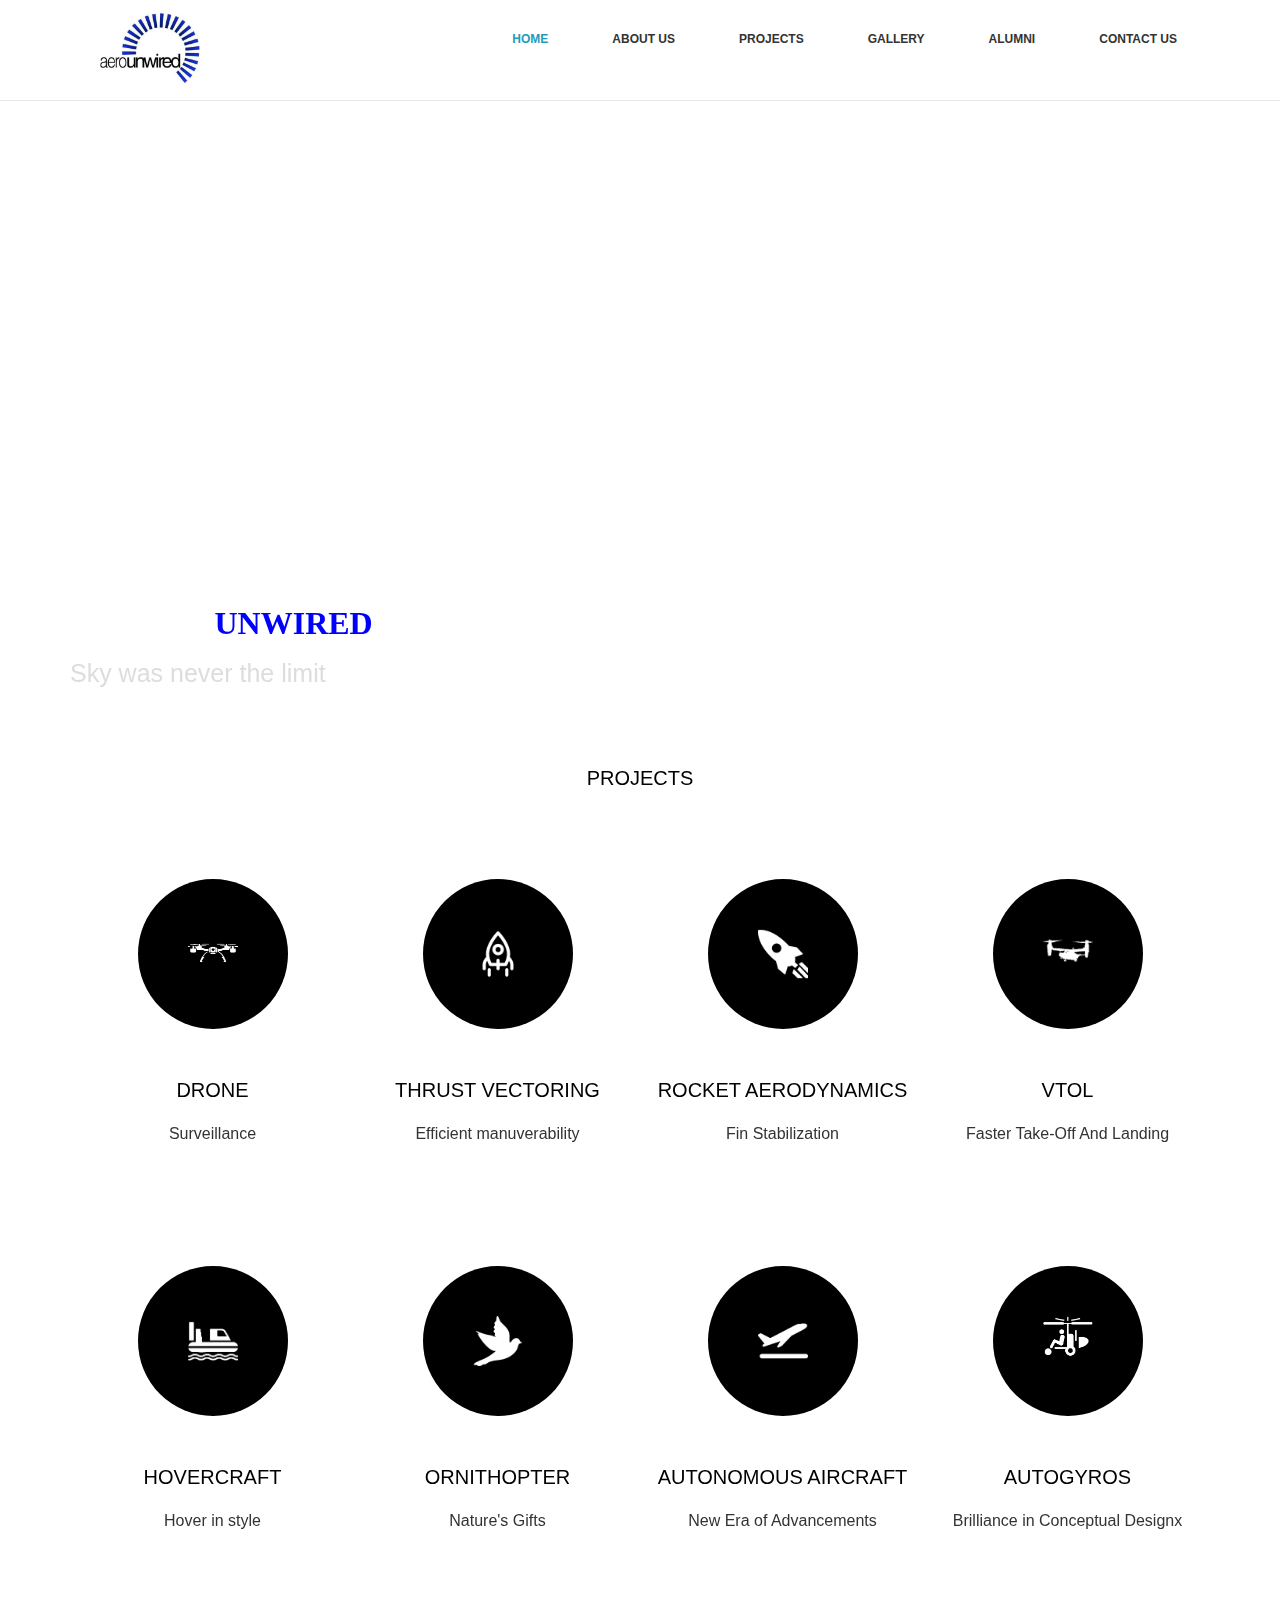
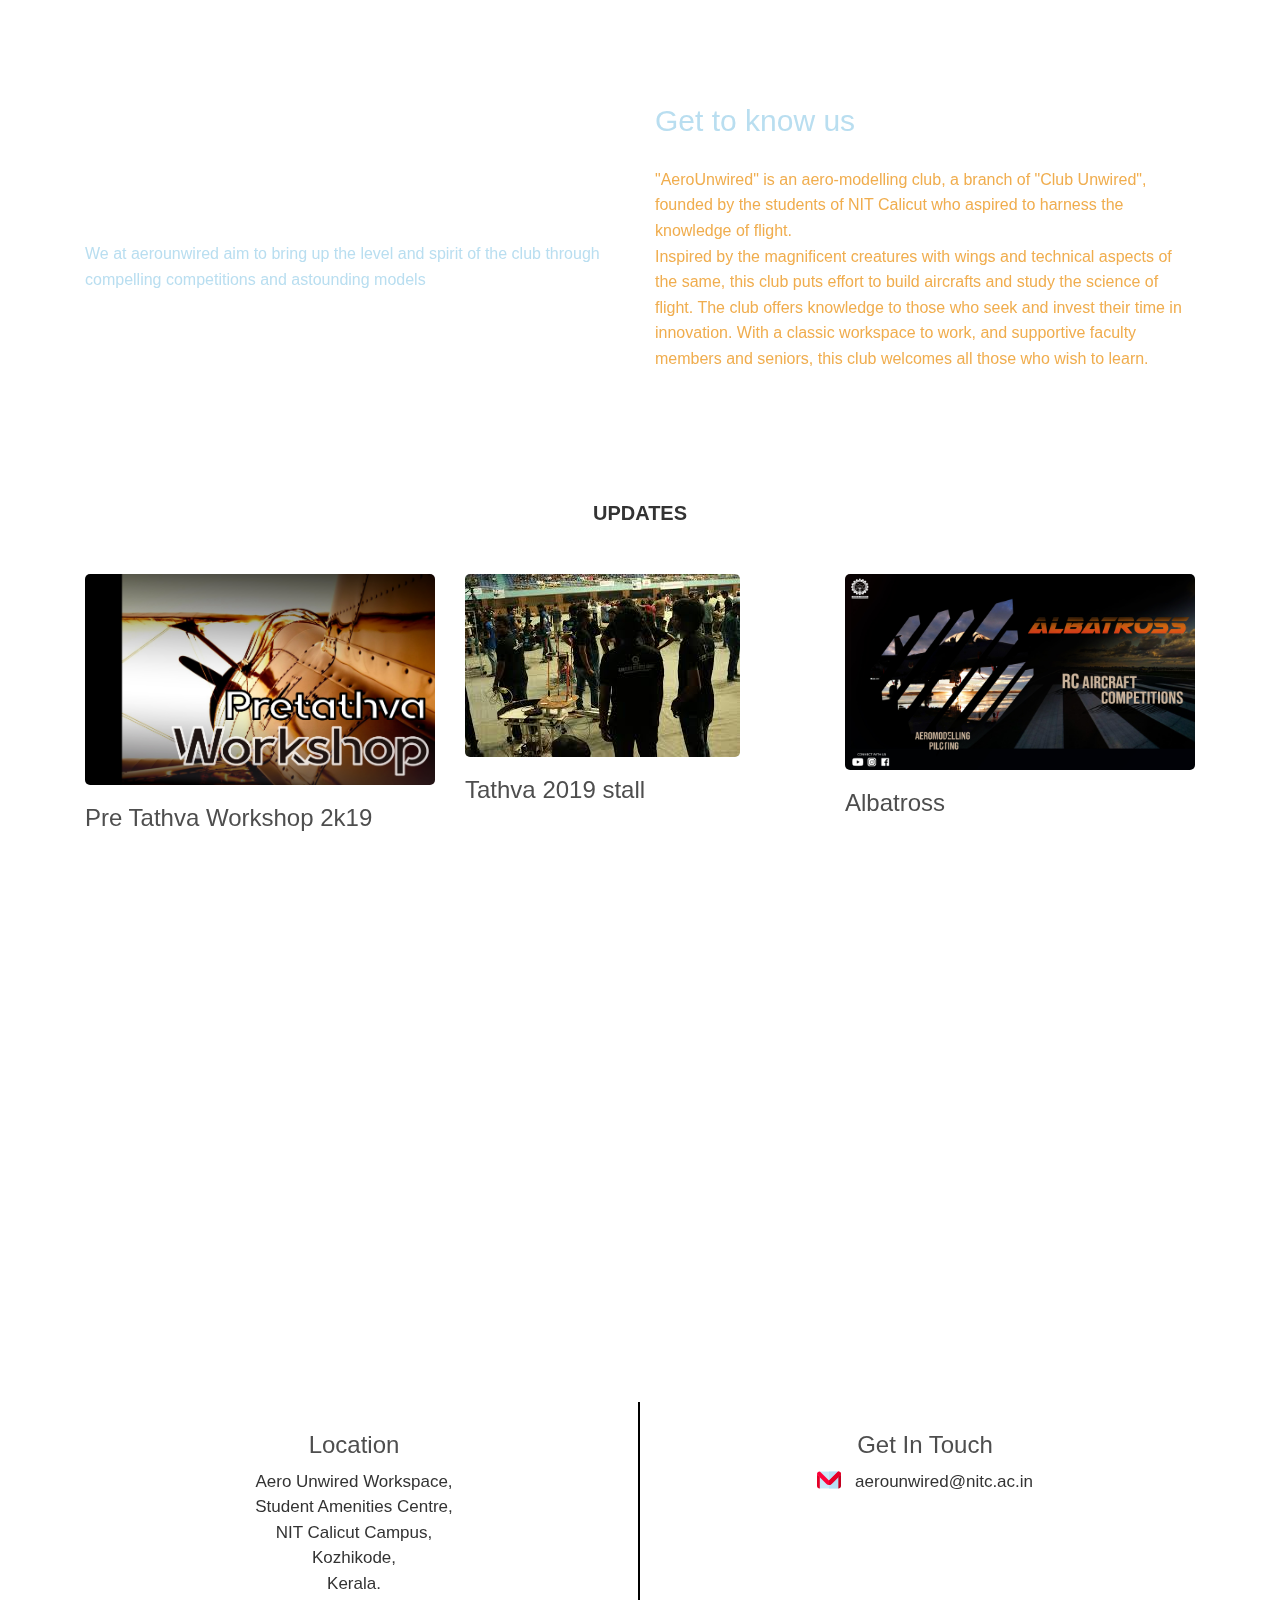
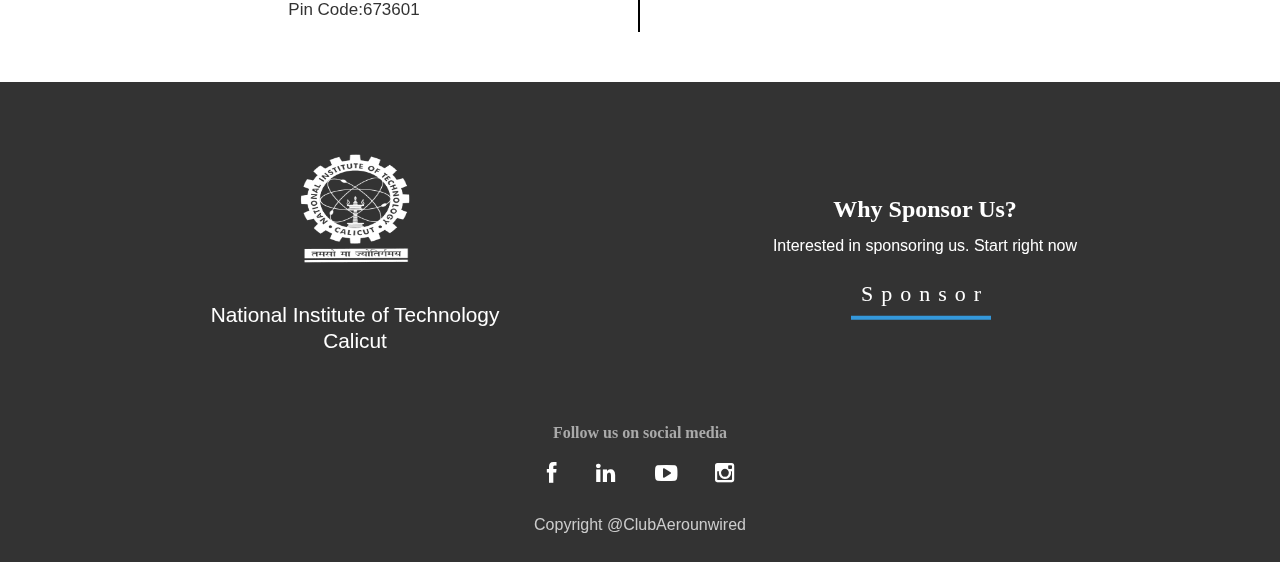
==== commit e1ab5332: "jj" ====
--- a/index.html
+++ b/index.html
@@ -85,7 +85,7 @@
 		<section id="main-slider" class="no-margin">
 			<div class="carousel slide">
 				<div class="carousel-inner">
-					<div class="item active" style="background-image: url(images/plane.jpg)">
+					<div class="item active" style="background-image: url(https://res.cloudinary.com/di67pwwso/image/upload/v1572014890/plane_chjrou.jpg)">
 						<div class="container">
 							<div class="row slide-margin">
 								<div class="col-sm-6">
@@ -512,7 +512,7 @@
 			document.getElementById("overlay1").style.display = "none";
 		}
 		function myFunction() {
-			myVar = setTimeout(showPage, 2500);
+			myVar = setTimeout(showPage, 500);
 		}
 
 		function showPage() {
--- a/css/style.css
+++ b/css/style.css
@@ -388,7 +388,7 @@
 }
 .logo1 {
   width: 100px;
-  height: 70px;
+  height:auto;
 }
 .mentor {
   text-align: center;
@@ -471,6 +471,7 @@
 }
 .head1 {
   margin-top: 0px;
+  padding-top: 20px;
   font-family: Georgia, "Times New Roman", Times, serif;
   font-size: 4rem;
 }
@@ -522,6 +523,7 @@
     padding: none;
   }
   .head1 {
+    padding-top: 4px;
     font-size: 3rem;
   }
   .ppp, .para{
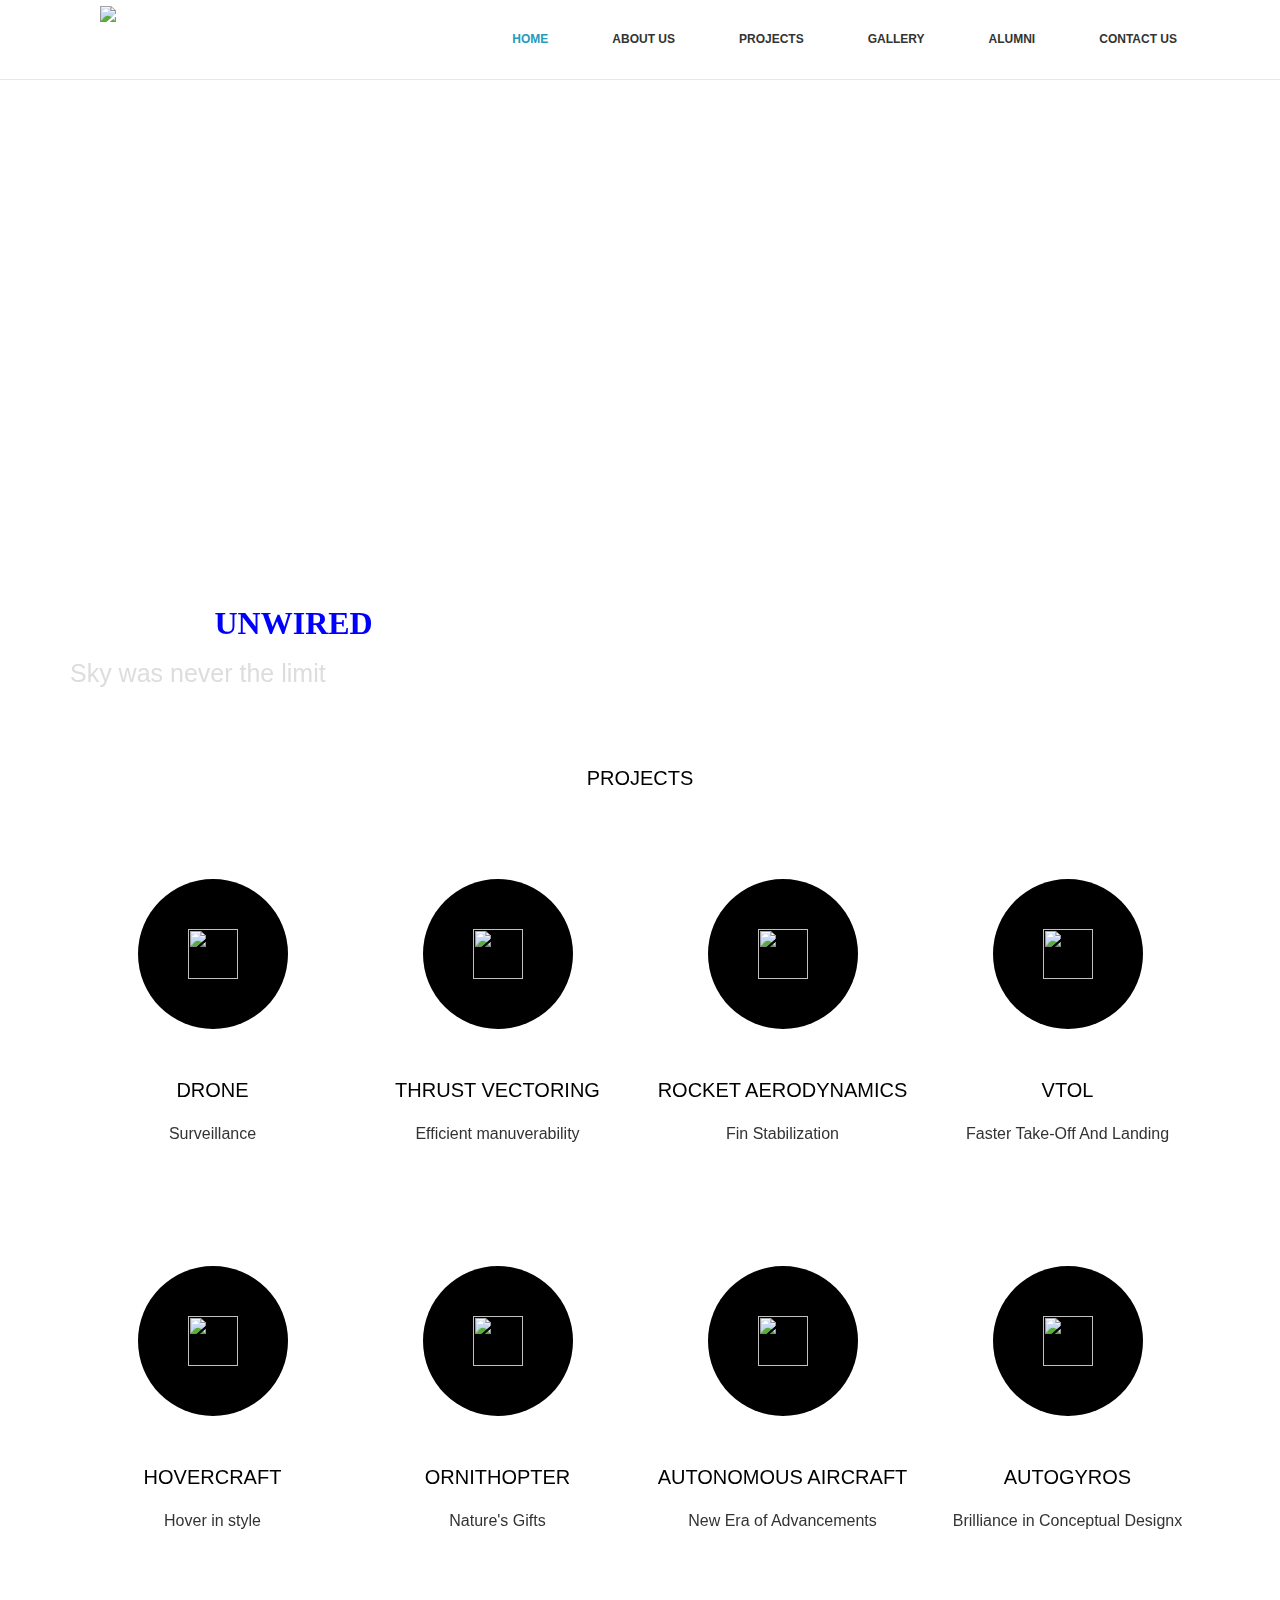
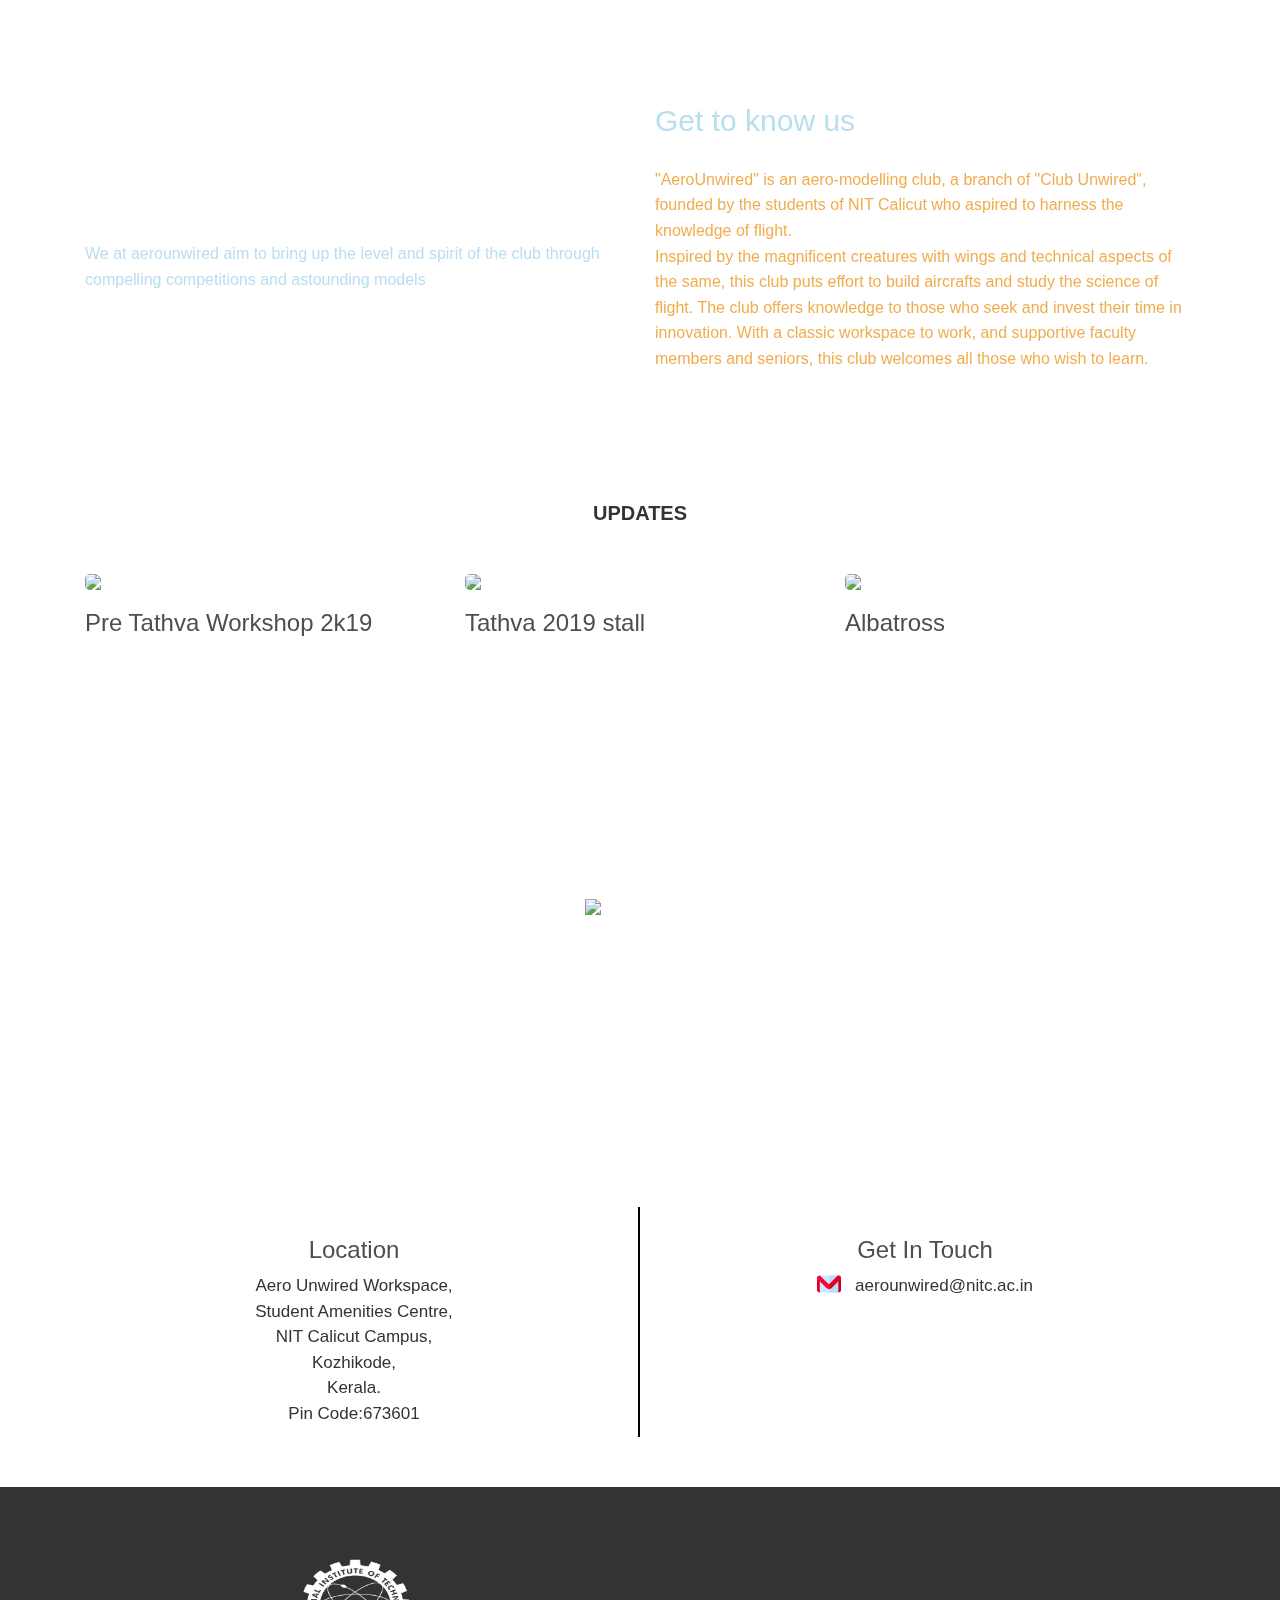
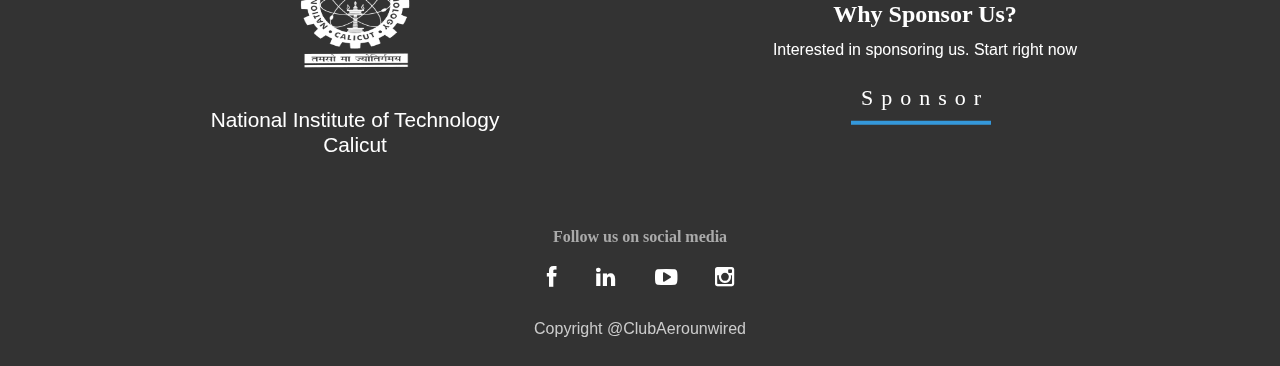
==== commit d2c6ffb5: "Add files via upload" ====
--- a/index.html
+++ b/index.html
@@ -59,7 +59,7 @@
 								<span class="icon-bar"></span>
 							</button>
 							<div style="margin-left: 30px ">
-								<img class="logo1" src="images/aelogo.jpg">
+								<img class="logo1" src="https://res.cloudinary.com/di67pwwso/image/upload/v1583505607/Aerounwired/aelogo_rgfjei.jpg">
 							</div>
 						</div>
 
@@ -125,7 +125,7 @@
 							<div class="hi-icon-wrap hi-icon-effect wow fadeInDown" data-wow-duration="1000ms"
 								data-wow-delay="300ms">
 								<a href="project.html#drone" title="View project Drone"><i class="fa "><img width="50px"
-											height="50px" src="images/projects/drone.png"></i></a>
+											height="50px" src="https://res.cloudinary.com/di67pwwso/image/upload/v1583505853/Aerounwired/projects/drone21_xg2exr.jpg"></i></a>
 								<h2>Drone</h2>
 								<p>Surveillance</p>
 							</div>
@@ -134,7 +134,7 @@
 							<div class="hi-icon-wrap hi-icon-effect wow fadeInDown" data-wow-duration="1000ms"
 								data-wow-delay="600ms">
 								<a href="project.html#tv" title="View project thrust vectoring"><i class="fa "><img
-											width="50px" height="50px" src="images/projects/thrust.png"></i></a>
+											width="50px" height="50px" src="https://res.cloudinary.com/di67pwwso/image/upload/v1583505855/Aerounwired/projects/thrust_mfr3bh.png"></i></a>
 								<h2>Thrust Vectoring</h2>
 								<p>Efficient manuverability</p>
 							</div>
@@ -143,7 +143,7 @@
 							<div class="hi-icon-wrap hi-icon-effect wow fadeInDown" data-wow-duration="1000ms"
 								data-wow-delay="900ms">
 								<a href="project.html#fin" title="View project Rocket Aerodynamics"><i class="fa"><img
-											width="50px" height="50px" src="images/projects/rocket.png"></i></a>
+											width="50px" height="50px" src="https://res.cloudinary.com/di67pwwso/image/upload/v1583505855/Aerounwired/projects/rocket_qyoyly.png"></i></a>
 								<h2>Rocket Aerodynamics</h2>
 								<p>Fin Stabilization</p>
 							</div>
@@ -152,7 +152,7 @@
 							<div class="hi-icon-wrap hi-icon-effect wow fadeInDown" data-wow-duration="1000ms"
 								data-wow-delay="1200ms">
 								<a href="project.html#vtol" title="View project vtol"><i class="fa"><img width="50px"
-											height="50px" src="images/projects/vtol.png"></i></a>
+											height="50px" src="https://res.cloudinary.com/di67pwwso/image/upload/v1583505852/Aerounwired/projects/vtol_meu1bf.png"></i></a>
 								<h2>VTOL</h2>
 								<p>Faster Take-Off And Landing</p>
 							</div>
@@ -161,7 +161,7 @@
 						<div class="col-md-3">
 							<div class="hi-icon-wrap hi-icon-effect wow fadeInDown" data-wow-duration="1000ms"
 								data-wow-delay="1500ms">
-								<i class="fa"><img width="50px" height="50px" src="images/projects/hovercraft.png"></i>
+								<i class="fa"><img width="50px" height="50px" src="https://res.cloudinary.com/di67pwwso/image/upload/v1583505856/Aerounwired/projects/hovercraft_tbvgvn.png"></i>
 								<h2>Hovercraft</h2>
 								<p>Hover in style</p>
 							</div>
@@ -170,7 +170,7 @@
 						<div class="col-md-3">
 							<div class="hi-icon-wrap hi-icon-effect wow fadeInDown" data-wow-duration="1000ms"
 								data-wow-delay="1800ms">
-								<i class="fa"><img width="50px" height="50px" src="images/projects/ornithopter.png"></i>
+								<i class="fa"><img width="50px" height="50px" src="https://res.cloudinary.com/di67pwwso/image/upload/v1583505854/Aerounwired/projects/ornithopter_vpqgxa.png"></i>
 								<h2>Ornithopter</h2>
 								<p>Nature's Gifts</p>
 							</div>
@@ -188,7 +188,7 @@
 						<div class="col-md-3">
 							<div class="hi-icon-wrap hi-icon-effect wow fadeInDown" data-wow-duration="1000ms"
 								data-wow-delay="2400ms">
-								<i class="fa"><img width="50px" height="50px" src="images/projects/autogyro.png"></i>
+								<i class="fa"><img width="50px" height="50px" src="https://res.cloudinary.com/di67pwwso/image/upload/v1583505855/Aerounwired/projects/autogyro_msgsaz.png"></i>
 								<h2>Autogyros</h2>
 								<p>Brilliance in Conceptual Designx</p>
 							</div>
@@ -243,7 +243,7 @@
 				</div>
 
 				<div class="col-md-4 wow fadeInDown" data-wow-duration="1000ms" data-wow-delay="300ms">
-					<img src="images/updates/Pretathva_workshop.jpg" class="img-responsive " id="1"
+					<img src="https://res.cloudinary.com/di67pwwso/image/upload/v1583572329/Aerounwired/updates/Pretathva_workshop_ohe960.jpg" class="img-responsive " id="1"
 						onclick="on1(this)" />
 					<h3>Pre Tathva Workshop 2k19</h3>
 
@@ -251,7 +251,7 @@
 
 				<div id="displayy" onclick="off1(this)">
 
-					<img class="ppp" src="images/updates/Pretathva_workshop.jpg" />
+					<img class="ppp" src="https://res.cloudinary.com/di67pwwso/image/upload/v1583572329/Aerounwired/updates/Pretathva_workshop_ohe960.jpg" />
 					<p class="para">
 						<span class="head1" style="margin-top: 0px">Pretathva Workshop</span></br>
 
@@ -281,12 +281,12 @@
 				</div>
 
 				<div class="col-md-4 wow fadeInDown" data-wow-duration="1000ms" data-wow-delay="600ms">
-					<img src="images/updates/stall.jpg" class="img-responsive" id="2" onclick="on1(this)" />
+					<img src="https://res.cloudinary.com/di67pwwso/image/upload/v1583505766/Aerounwired/updates/stall_qpbowg.jpg" class="img-responsive" id="2" onclick="on1(this)" />
 					<h3>Tathva 2019 stall</h3>
 				</div>
 				<div id="displayy1" onclick="off1(this)">
 
-					<img class="ppp" src="images/updates/stall.jpg" />
+					<img class="ppp" src="https://res.cloudinary.com/di67pwwso/image/upload/v1583505766/Aerounwired/updates/stall_qpbowg.jpg" />
 					<p class="para">
 						<span class="head1">Tathva Stall 2019</span></br>
 
@@ -296,13 +296,13 @@
 				</div>
 
 				<div class="col-md-4 wow fadeInDown" data-wow-duration="1000ms" data-wow-delay="100ms">
-					<img src="images/updates/Albatross.jpg" class="img-responsive" id="3" onclick="on1(this)" />
+					<img src="https://res.cloudinary.com/di67pwwso/image/upload/v1583505766/Aerounwired/updates/Albatross_qokved.jpg" class="img-responsive" id="3" onclick="on1(this)" />
 					<h3>Albatross</h3>
 
 				</div>
 				<div id="displayy2" onclick="off1(this)">
 
-					<img class="ppp" src="images/updates/Albatross.jpg" />
+					<img class="ppp" src="https://res.cloudinary.com/di67pwwso/image/upload/v1583505766/Aerounwired/updates/Albatross_qokved.jpg" />
 					<p class="para">
 						<span class="head1">Albatross 2019</span></br>
 						More information will be updated soon
@@ -325,7 +325,7 @@
 						<li style="min-height: 200px;min-width: 200px;display: inline-block"> <a
 								href="http://www.glorodavionics.com/"><img class="img-responsive wow fadeInDown"
 									data-wow-duration="1000ms" data-wow-delay="300ms"
-									src="images/partners/logo3.png"></a>
+									src="https://res.cloudinary.com/di67pwwso/image/upload/v1583505879/Aerounwired/partners/logo3_avcom7.png"></a>
 						</li>
 						<!--increase data wow delay for each sponser-->
 					</ul>
--- a/css/style.css
+++ b/css/style.css
@@ -1112,7 +1112,7 @@
 
   background-attachment: fixed;
   background-size: initial;
-  background-image: url("../images/index/back/bk9.jpg");
+  
 }
 
 .our-team h3 {
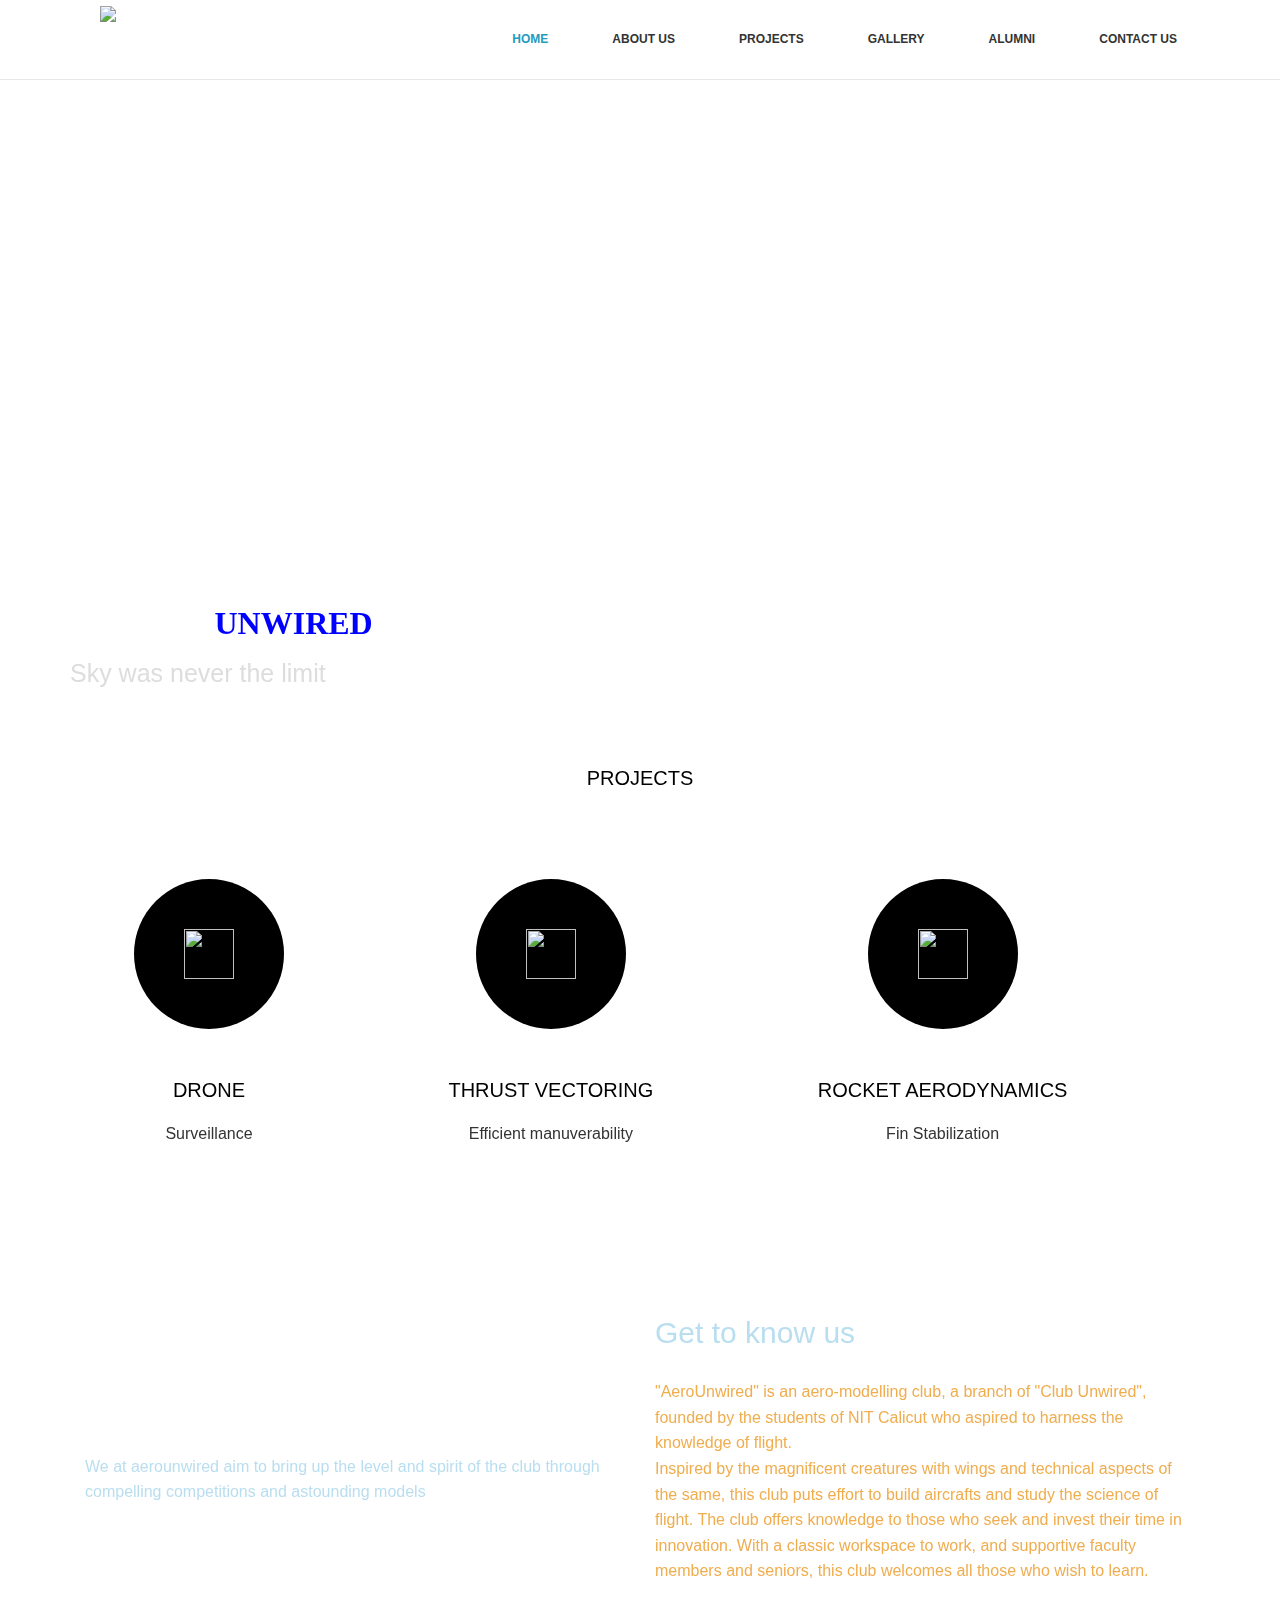
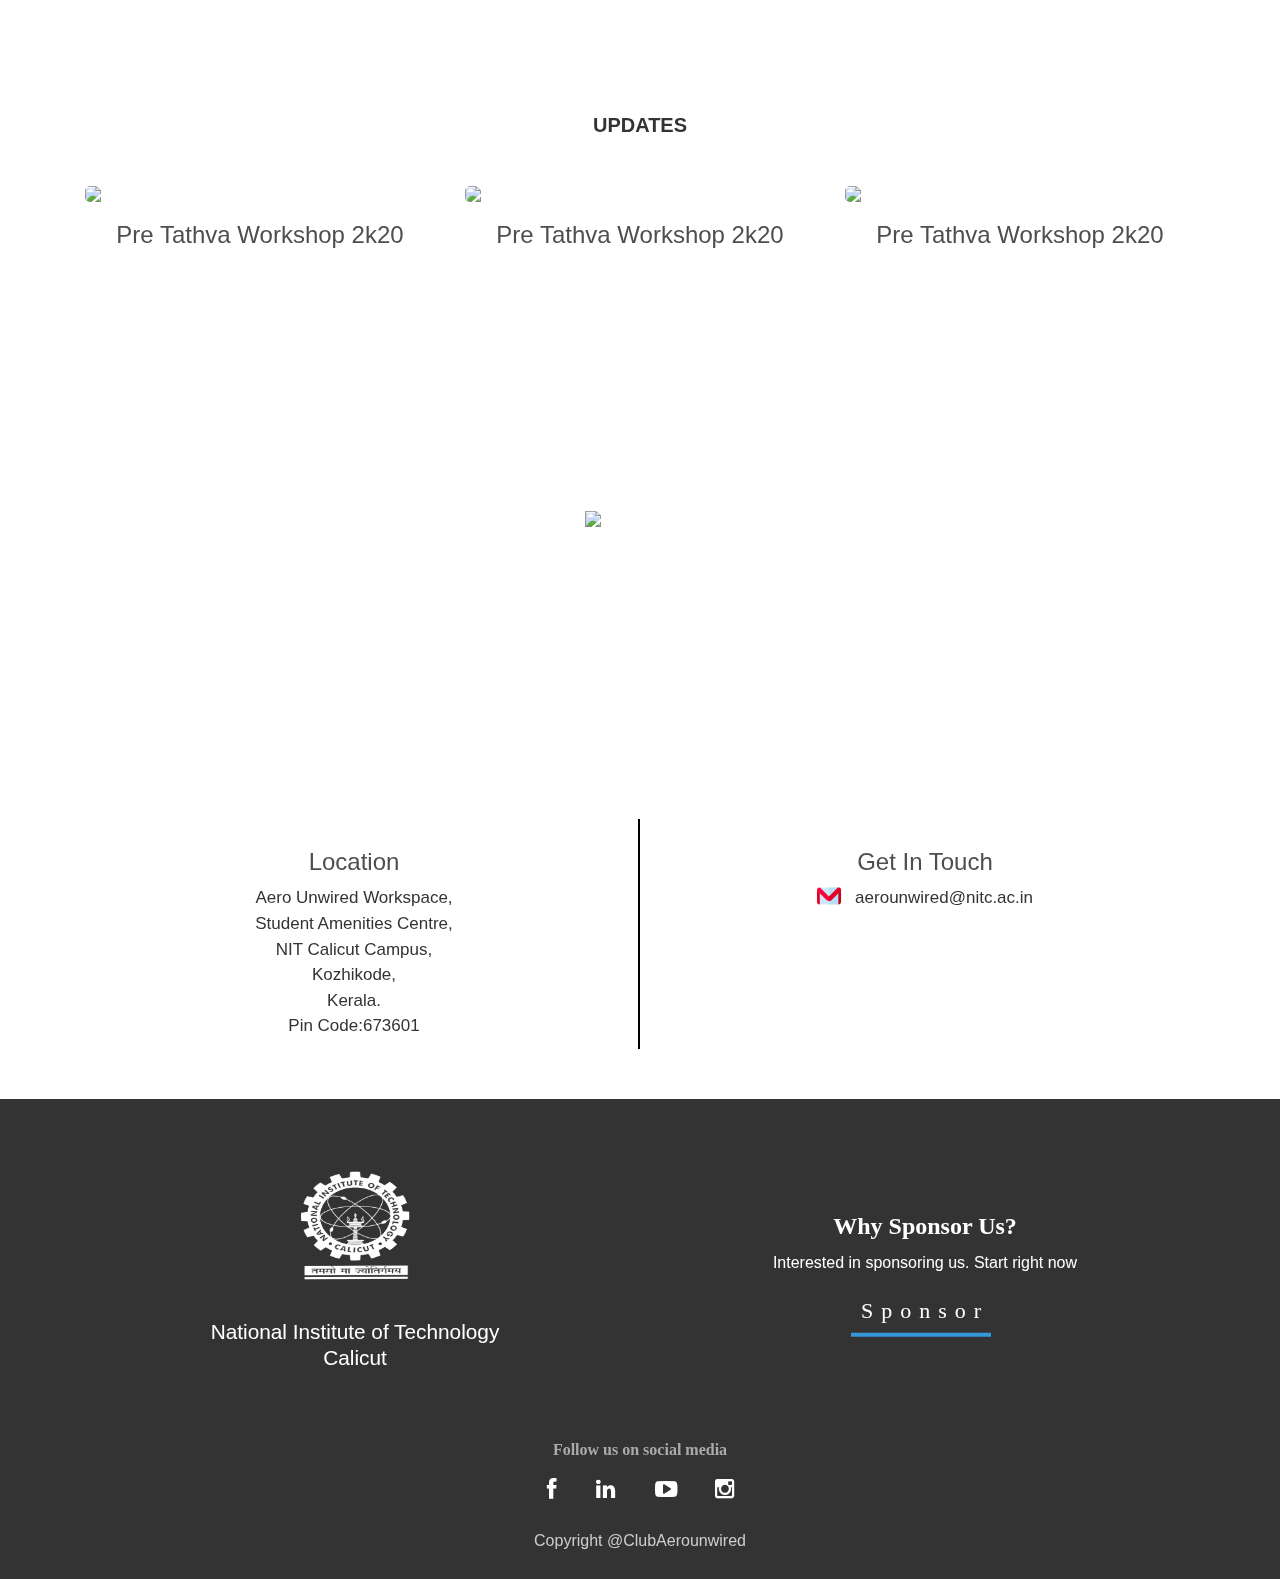
==== commit e8f74b5c: "asdasdasda" ====
--- a/index.html
+++ b/index.html
@@ -28,7 +28,21 @@
       <script src="https://oss.maxcdn.com/html5shiv/3.7.2/html5shiv.min.js"></script>
       <script src="https://oss.maxcdn.com/respond/1.4.2/respond.min.js"></script>
     <![endif]-->
-
+		<style>
+			.scrolling-wrapper {
+			overflow-x: scroll;
+			overflow-y: hidden;
+			white-space: nowrap;
+			&::-webkit-scrollbar {
+   					display: none;
+  						}
+			}
+			.card1 {
+				display: inline-block;
+				margin-left :4em;
+				margin-right: 6em;
+			}
+			</style>
 </head>
 
 <body onload="myFunction()" style="margin: 0px">
@@ -121,7 +135,10 @@
 
 				<div class="proj1">
 					<div class="text-center">
-						<div class="col-md-3">
+						<div class="scrolling-wrapper">
+						
+						
+						<div class="card1">
 							<div class="hi-icon-wrap hi-icon-effect wow fadeInDown" data-wow-duration="1000ms"
 								data-wow-delay="300ms">
 								<a href="project.html#drone" title="View project Drone"><i class="fa "><img width="50px"
@@ -130,7 +147,7 @@
 								<p>Surveillance</p>
 							</div>
 						</div>
-						<div class="col-md-3">
+						<div class="card1">
 							<div class="hi-icon-wrap hi-icon-effect wow fadeInDown" data-wow-duration="1000ms"
 								data-wow-delay="600ms">
 								<a href="project.html#tv" title="View project thrust vectoring"><i class="fa "><img
@@ -139,7 +156,7 @@
 								<p>Efficient manuverability</p>
 							</div>
 						</div>
-						<div class="col-md-3">
+						<div class="card1">
 							<div class="hi-icon-wrap hi-icon-effect wow fadeInDown" data-wow-duration="1000ms"
 								data-wow-delay="900ms">
 								<a href="project.html#fin" title="View project Rocket Aerodynamics"><i class="fa"><img
@@ -148,7 +165,7 @@
 								<p>Fin Stabilization</p>
 							</div>
 						</div>
-						<div class="col-md-3">
+						<div class="card1">
 							<div class="hi-icon-wrap hi-icon-effect wow fadeInDown" data-wow-duration="1000ms"
 								data-wow-delay="1200ms">
 								<a href="project.html#vtol" title="View project vtol"><i class="fa"><img width="50px"
@@ -157,8 +174,7 @@
 								<p>Faster Take-Off And Landing</p>
 							</div>
 						</div>
-
-						<div class="col-md-3">
+						<div class="card1">
 							<div class="hi-icon-wrap hi-icon-effect wow fadeInDown" data-wow-duration="1000ms"
 								data-wow-delay="1500ms">
 								<i class="fa"><img width="50px" height="50px" src="https://res.cloudinary.com/di67pwwso/image/upload/v1583505856/Aerounwired/projects/hovercraft_tbvgvn.png"></i>
@@ -166,8 +182,7 @@
 								<p>Hover in style</p>
 							</div>
 						</div>
-
-						<div class="col-md-3">
+						<div class="card1">
 							<div class="hi-icon-wrap hi-icon-effect wow fadeInDown" data-wow-duration="1000ms"
 								data-wow-delay="1800ms">
 								<i class="fa"><img width="50px" height="50px" src="https://res.cloudinary.com/di67pwwso/image/upload/v1583505854/Aerounwired/projects/ornithopter_vpqgxa.png"></i>
@@ -175,17 +190,17 @@
 								<p>Nature's Gifts</p>
 							</div>
 						</div>
-
-						<div class="col-md-3">
+						
+						<div class="card1">
 							<div class="hi-icon-wrap hi-icon-effect wow fadeInDown" data-wow-duration="1000ms"
 								data-wow-delay="2100ms">
 								<i class="fa"><img width="50px" height="50px"
-										src="images/projects/autonomousaircraft.png"></i>
+										src="https://res.cloudinary.com/di67pwwso/image/upload/v1583592109/Aerounwired/projects/autonomousaircraft_braktc.jpg"></i>
 								<h2>Autonomous Aircraft</h2>
 								<p>New Era of Advancements</p>
 							</div>
 						</div>
-						<div class="col-md-3">
+						<div class="card1">
 							<div class="hi-icon-wrap hi-icon-effect wow fadeInDown" data-wow-duration="1000ms"
 								data-wow-delay="2400ms">
 								<i class="fa"><img width="50px" height="50px" src="https://res.cloudinary.com/di67pwwso/image/upload/v1583505855/Aerounwired/projects/autogyro_msgsaz.png"></i>
@@ -193,8 +208,83 @@
 								<p>Brilliance in Conceptual Designx</p>
 							</div>
 						</div>
-
-
+					</div>	
+<!--
+
+						<div class="col-md-3">
+							<div class="hi-icon-wrap hi-icon-effect wow fadeInDown" data-wow-duration="1000ms"
+								data-wow-delay="300ms">
+								<a href="project.html#drone" title="View project Drone"><i class="fa "><img width="50px"
+											height="50px" src="https://res.cloudinary.com/di67pwwso/image/upload/v1583505853/Aerounwired/projects/drone21_xg2exr.jpg"></i></a>
+								<h2>Drone</h2>
+								<p>Surveillance</p>
+							</div>
+						</div>
+						<div class="col-md-3">
+							<div class="hi-icon-wrap hi-icon-effect wow fadeInDown" data-wow-duration="1000ms"
+								data-wow-delay="600ms">
+								<a href="project.html#tv" title="View project thrust vectoring"><i class="fa "><img
+											width="50px" height="50px" src="https://res.cloudinary.com/di67pwwso/image/upload/v1583505855/Aerounwired/projects/thrust_mfr3bh.png"></i></a>
+								<h2>Thrust Vectoring</h2>
+								<p>Efficient manuverability</p>
+							</div>
+						</div>
+						<div class="col-md-3">
+							<div class="hi-icon-wrap hi-icon-effect wow fadeInDown" data-wow-duration="1000ms"
+								data-wow-delay="900ms">
+								<a href="project.html#fin" title="View project Rocket Aerodynamics"><i class="fa"><img
+											width="50px" height="50px" src="https://res.cloudinary.com/di67pwwso/image/upload/v1583505855/Aerounwired/projects/rocket_qyoyly.png"></i></a>
+								<h2>Rocket Aerodynamics</h2>
+								<p>Fin Stabilization</p>
+							</div>
+						</div>
+						<div class="col-md-3">
+							<div class="hi-icon-wrap hi-icon-effect wow fadeInDown" data-wow-duration="1000ms"
+								data-wow-delay="1200ms">
+								<a href="project.html#vtol" title="View project vtol"><i class="fa"><img width="50px"
+											height="50px" src="https://res.cloudinary.com/di67pwwso/image/upload/v1583505852/Aerounwired/projects/vtol_meu1bf.png"></i></a>
+								<h2>VTOL</h2>
+								<p>Faster Take-Off And Landing</p>
+							</div>
+						</div>
+
+						<div class="col-md-3">
+							<div class="hi-icon-wrap hi-icon-effect wow fadeInDown" data-wow-duration="1000ms"
+								data-wow-delay="1500ms">
+								<i class="fa"><img width="50px" height="50px" src="https://res.cloudinary.com/di67pwwso/image/upload/v1583505856/Aerounwired/projects/hovercraft_tbvgvn.png"></i>
+								<h2>Hovercraft</h2>
+								<p>Hover in style</p>
+							</div>
+						</div>
+
+						<div class="col-md-3">
+							<div class="hi-icon-wrap hi-icon-effect wow fadeInDown" data-wow-duration="1000ms"
+								data-wow-delay="1800ms">
+								<i class="fa"><img width="50px" height="50px" src="https://res.cloudinary.com/di67pwwso/image/upload/v1583505854/Aerounwired/projects/ornithopter_vpqgxa.png"></i>
+								<h2>Ornithopter</h2>
+								<p>Nature's Gifts</p>
+							</div>
+						</div>
+
+						<div class="col-md-3">
+							<div class="hi-icon-wrap hi-icon-effect wow fadeInDown" data-wow-duration="1000ms"
+								data-wow-delay="2100ms">
+								<i class="fa"><img width="50px" height="50px"
+										src="https://res.cloudinary.com/di67pwwso/image/upload/v1583592109/Aerounwired/projects/autonomousaircraft_braktc.jpg"></i>
+								<h2>Autonomous Aircraft</h2>
+								<p>New Era of Advancements</p>
+							</div>
+						</div>
+						<div class="col-md-3">
+							<div class="hi-icon-wrap hi-icon-effect wow fadeInDown" data-wow-duration="1000ms"
+								data-wow-delay="2400ms">
+								<i class="fa"><img width="50px" height="50px" src="https://res.cloudinary.com/di67pwwso/image/upload/v1583505855/Aerounwired/projects/autogyro_msgsaz.png"></i>
+								<h2>Autogyros</h2>
+								<p>Brilliance in Conceptual Designx</p>
+							</div>
+						</div>
+
+					-->
 					</div>
 				</div>
 
@@ -245,7 +335,7 @@
 				<div class="col-md-4 wow fadeInDown" data-wow-duration="1000ms" data-wow-delay="300ms">
 					<img src="https://res.cloudinary.com/di67pwwso/image/upload/v1583572329/Aerounwired/updates/Pretathva_workshop_ohe960.jpg" class="img-responsive " id="1"
 						onclick="on1(this)" />
-					<h3>Pre Tathva Workshop 2k19</h3>
+					<h3 class="update_1">Pre Tathva Workshop 2k20</h3>
 
 				</div>
 
@@ -280,35 +370,86 @@
 
 				</div>
 
-				<div class="col-md-4 wow fadeInDown" data-wow-duration="1000ms" data-wow-delay="600ms">
-					<img src="https://res.cloudinary.com/di67pwwso/image/upload/v1583505766/Aerounwired/updates/stall_qpbowg.jpg" class="img-responsive" id="2" onclick="on1(this)" />
-					<h3>Tathva 2019 stall</h3>
-				</div>
-				<div id="displayy1" onclick="off1(this)">
-
-					<img class="ppp" src="https://res.cloudinary.com/di67pwwso/image/upload/v1583505766/Aerounwired/updates/stall_qpbowg.jpg" />
+
+				<div class="col-md-4 wow fadeInDown" data-wow-duration="1000ms" data-wow-delay="300ms">
+					<img src="https://res.cloudinary.com/di67pwwso/image/upload/v1583572329/Aerounwired/updates/Pretathva_workshop_ohe960.jpg" class="img-responsive " id="1"
+						onclick="on1(this)" />
+					<h3 class="update_1">Pre Tathva Workshop 2k20</h3>
+
+				</div>
+
+				<div id="displayy" onclick="off1(this)">
+
+					<img class="ppp" src="https://res.cloudinary.com/di67pwwso/image/upload/v1583572329/Aerounwired/updates/Pretathva_workshop_ohe960.jpg" />
 					<p class="para">
-						<span class="head1">Tathva Stall 2019</span></br>
-
-						More information will be updated soon.
+						<span class="head1" style="margin-top: 0px">Pretathva Workshop</span></br>
+
+						<!-- An incredible idea combined with the determination and hardwork gives an array of beautiful
+						features that will enrich a persons knowlegdge and his ability to shape things according to his
+						needs.
+ -->
+						Fly!!! Hover!!! Did it work? Can we make things fly?<br>
+And the answer is YES.<br>
+Isn't it fascinating to know how things fly?  <br>
+Well, what are you waiting for?<br>
+Don't you want to fly your model?<br>
+Come and get on board with us.<br>
+AEROUNWIRED is here to take you to the skies.<br>
+We proudly present to you our 2-day pre-Tathva workshop called<b> ICARUS</b>.<br>
+Our workshop will have you complete one mesmerizing project.<br>
+Book your tickets to fly high during your tenure at the NITC campus.<br>
+Exclusively for first years.<br>
+						<br>
+						For more information contact <br><b> Arun  </b>: 7356469164<br>
+						<b> Niveditha </b>: 9188477310<br>
+
+						
+
 					</p>
 
 				</div>
 
-				<div class="col-md-4 wow fadeInDown" data-wow-duration="1000ms" data-wow-delay="100ms">
-					<img src="https://res.cloudinary.com/di67pwwso/image/upload/v1583505766/Aerounwired/updates/Albatross_qokved.jpg" class="img-responsive" id="3" onclick="on1(this)" />
-					<h3>Albatross</h3>
-
-				</div>
-				<div id="displayy2" onclick="off1(this)">
-
-					<img class="ppp" src="https://res.cloudinary.com/di67pwwso/image/upload/v1583505766/Aerounwired/updates/Albatross_qokved.jpg" />
+				
+				
+				<div class="col-md-4 wow fadeInDown" data-wow-duration="1000ms" data-wow-delay="300ms">
+					<img src="https://res.cloudinary.com/di67pwwso/image/upload/v1583572329/Aerounwired/updates/Pretathva_workshop_ohe960.jpg" class="img-responsive " id="1"
+						onclick="on1(this)" />
+					<h3 class="update_1">Pre Tathva Workshop 2k20</h3>
+
+				</div>
+
+				<div id="displayy" onclick="off1(this)">
+
+					<img class="ppp" src="https://res.cloudinary.com/di67pwwso/image/upload/v1583572329/Aerounwired/updates/Pretathva_workshop_ohe960.jpg" />
 					<p class="para">
-						<span class="head1">Albatross 2019</span></br>
-						More information will be updated soon
+						<span class="head1" style="margin-top: 0px">Pretathva Workshop</span></br>
+
+						<!-- An incredible idea combined with the determination and hardwork gives an array of beautiful
+						features that will enrich a persons knowlegdge and his ability to shape things according to his
+						needs.
+ -->
+						Fly!!! Hover!!! Did it work? Can we make things fly?<br>
+And the answer is YES.<br>
+Isn't it fascinating to know how things fly?  <br>
+Well, what are you waiting for?<br>
+Don't you want to fly your model?<br>
+Come and get on board with us.<br>
+AEROUNWIRED is here to take you to the skies.<br>
+We proudly present to you our 2-day pre-Tathva workshop called<b> ICARUS</b>.<br>
+Our workshop will have you complete one mesmerizing project.<br>
+Book your tickets to fly high during your tenure at the NITC campus.<br>
+Exclusively for first years.<br>
+						<br>
+						For more information contact <br><b> Arun  </b>: 7356469164<br>
+						<b> Niveditha </b>: 9188477310<br>
+
+						
+
 					</p>
 
 				</div>
+
+				
 
 			</div>
 		</div>
--- a/css/style.css
+++ b/css/style.css
@@ -8,6 +8,9 @@
 @import url("font-awesome.css");
 /* ==== overwrite bootstrap standard ==== */
 @import url("animate.css");
+.update_1{
+  text-align: center;
+}
 #displayy, #displayy1, #displayy2 {
   display: none;
   position: fixed;
--- a/css/profile.css
+++ b/css/profile.css
@@ -1,9 +1,9 @@
 .card {
-    box-shadow: 0 2px 2px 0 rgba(0, 0, 0, 0.2);
    
-   margin: 70px;
-   width: 400px;
-   height:530px;
+   
+   margin: 20px;
+   width: 200px;
+   height:auto;
   float: left;
     
     text-align: center;
